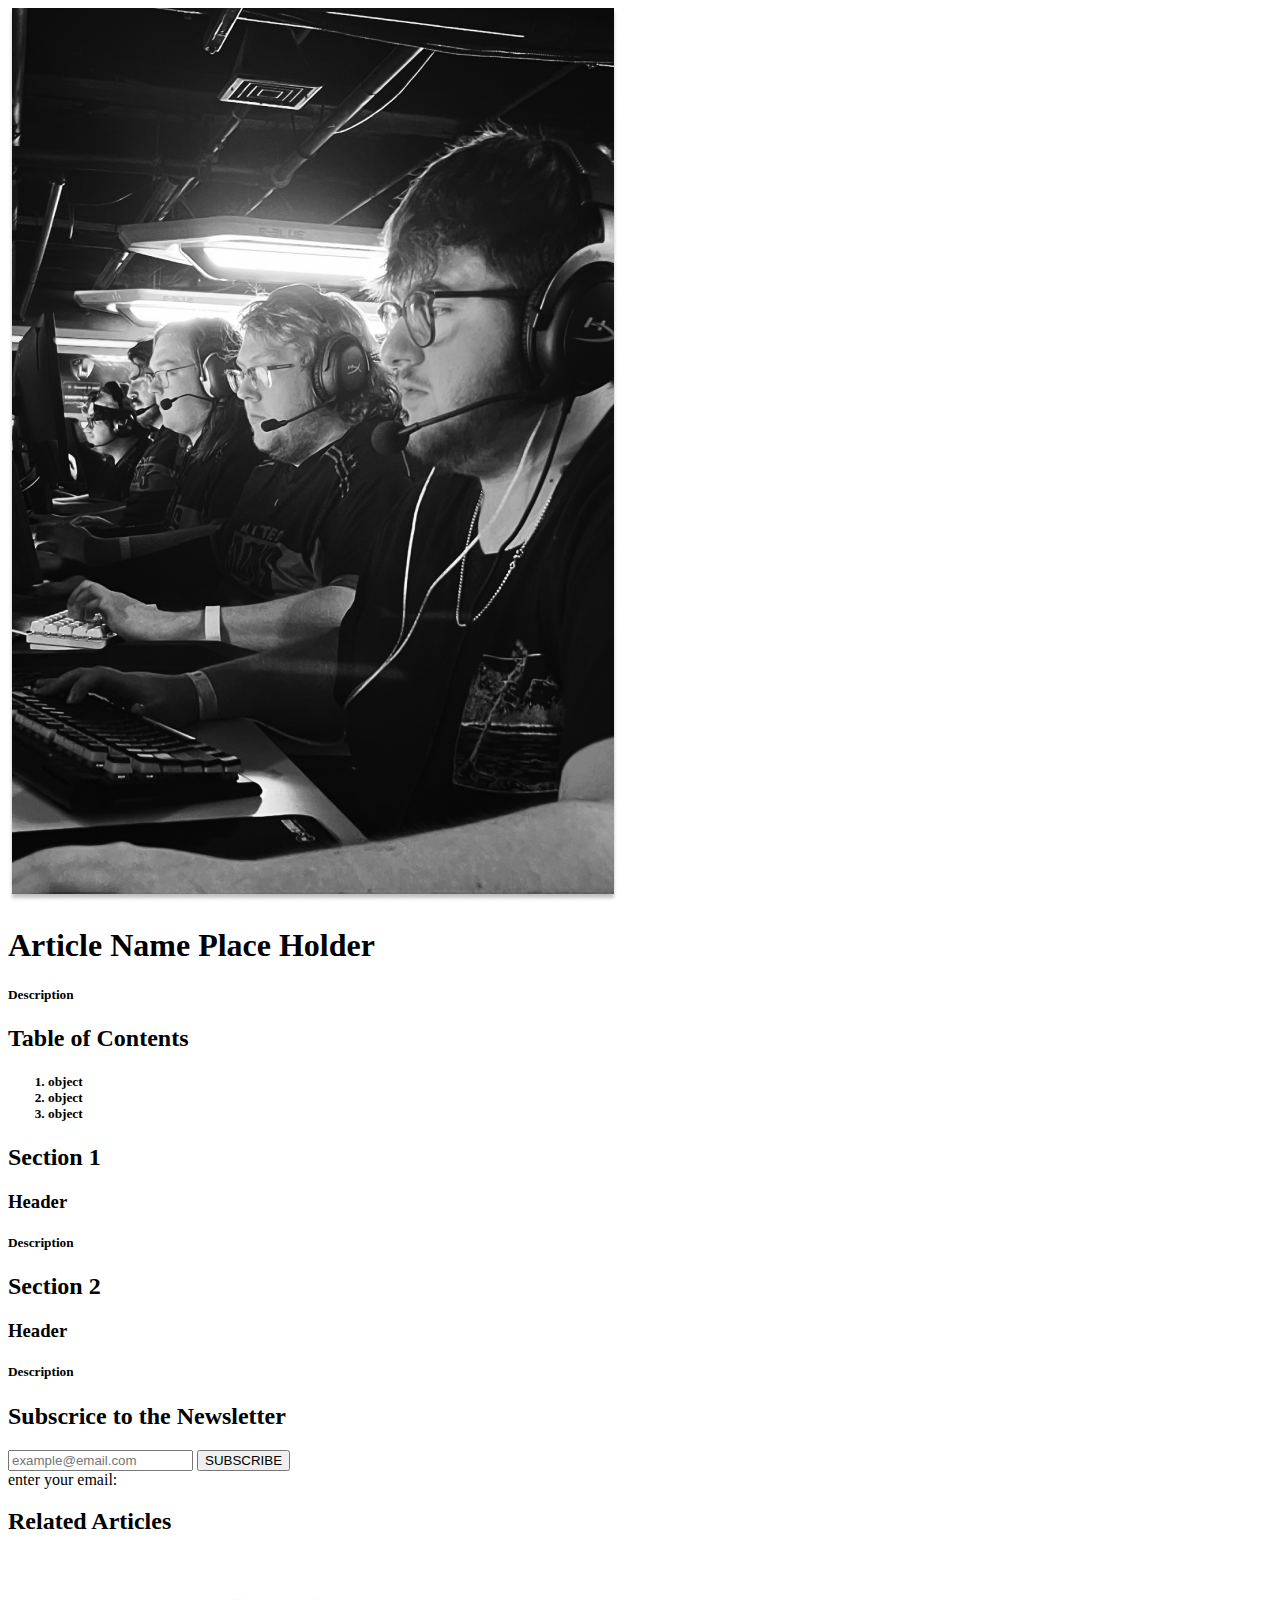
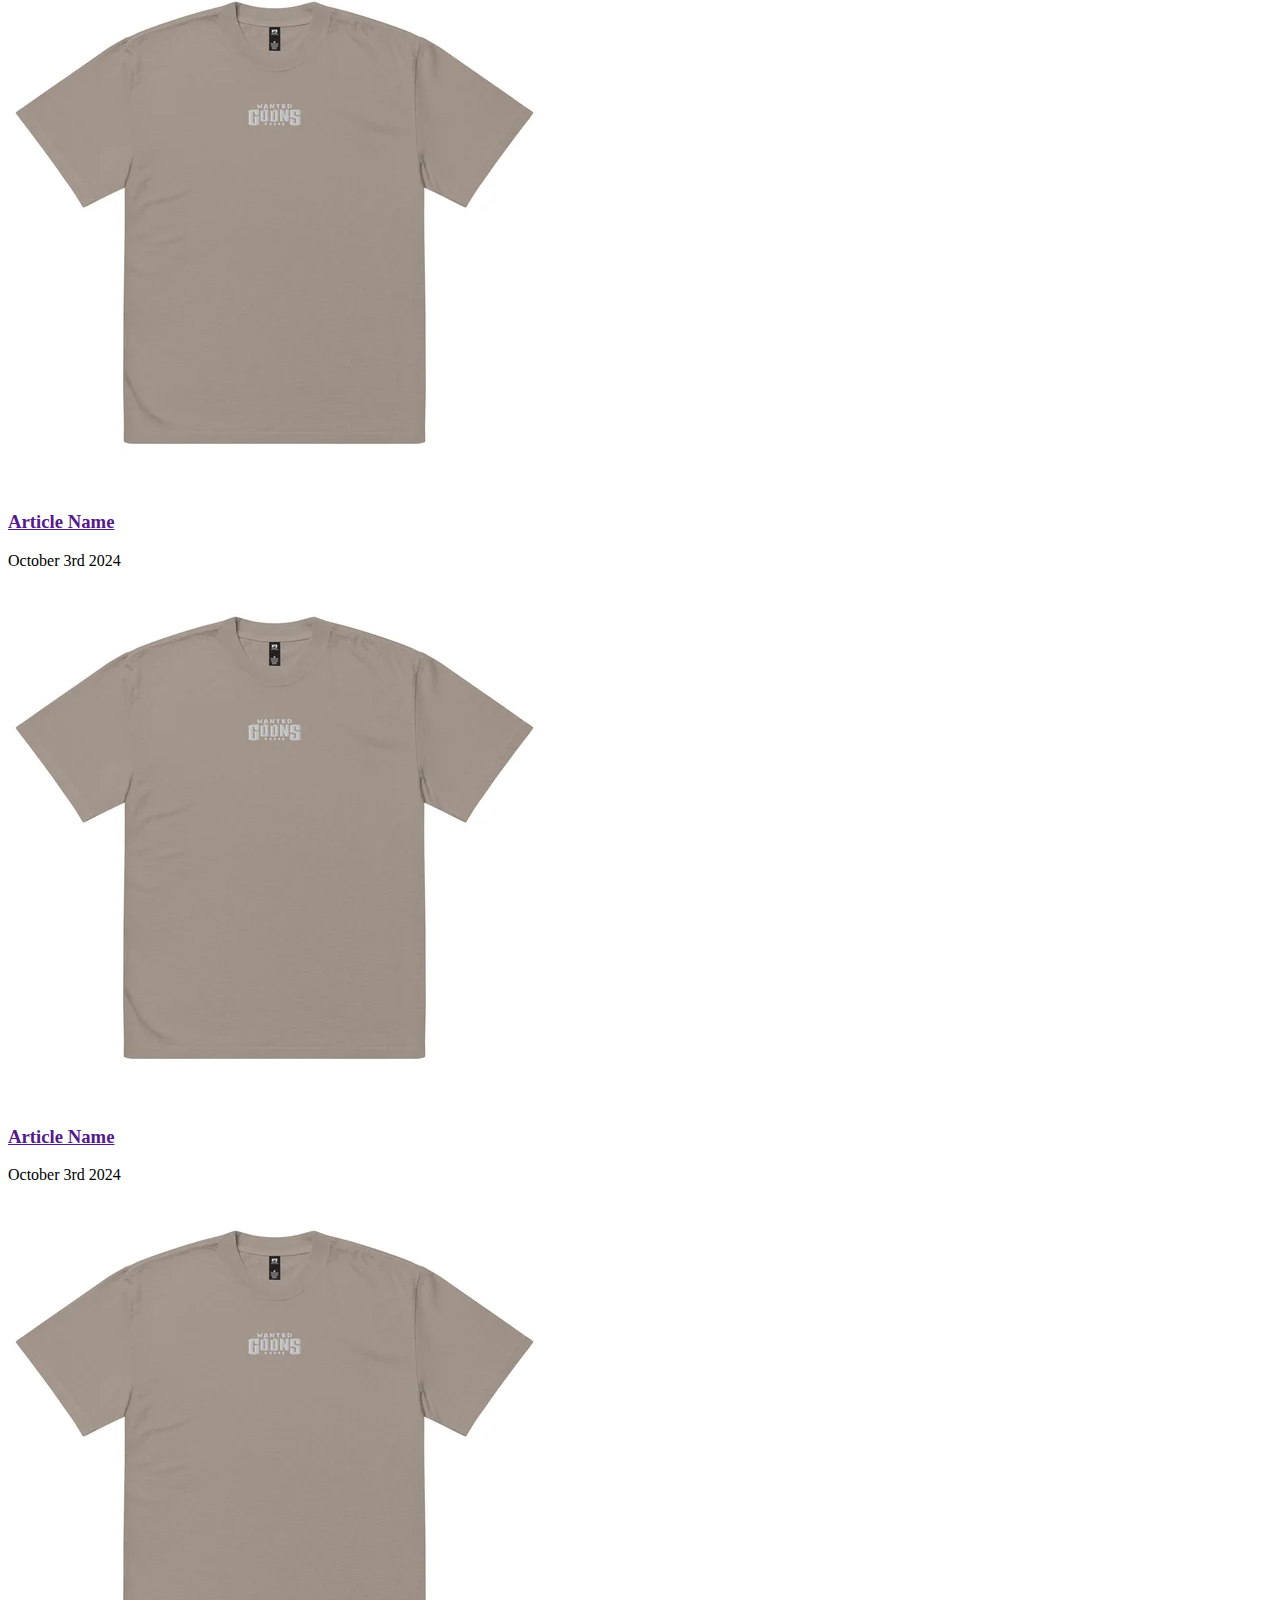
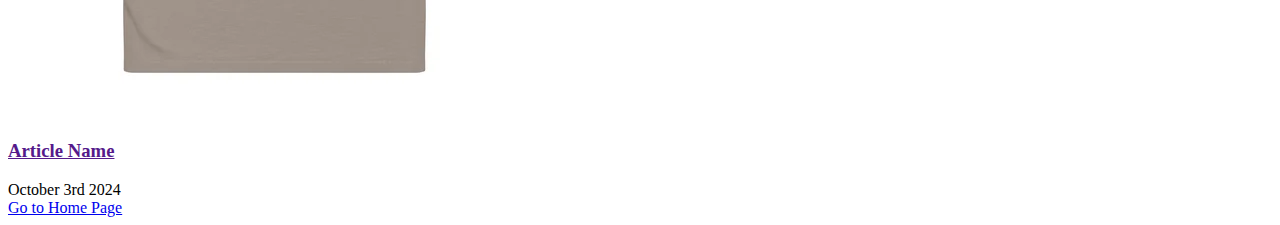
==== blog.html @ 4a1e3adc "qwe" ====
<!DOCTYPE html>
<html lang="en">
<head>
    <meta charset="UTF-8">
    <meta name="viewport" content="width=device-width, initial-scale=1.0">
    <title>Blog</title>

    <link rel="preconnect" href="https://fonts.googleapis.com">
<link rel="preconnect" href="https://fonts.gstatic.com" crossorigin>
<link href="https://fonts.googleapis.com/css2?family=Anek+Latin:wght@100..800&display=swap" rel="stylesheet">
    
<link rel="stylesheet" href=assets/styles/styles.css>
</head>
<body>
    <header>
    <nav>
    <header>
        <main>
            <article>

                <img id="LAN_Photo_1" src="Assets/Images/GI_Bz3ZXIAAdT5O.png" alt="LAN Photo">
                <h1>Article Name Place Holder</h1>
                <h5>Description</h5>
                <h2>Table of Contents</h2>
                    <h5><ol> <li>object</li>
                        <li>object</li>
                        <li>object</li>
                    </h5></ol>
                <h2>Section 1</h2>
                    <h3>Header</h3>
                        <h5>Description</h5>
                <h2>Section 2</h2>
                    <h3>Header</h3>
                        <h5>Description</h5>
                
            </article>
            <section id="newsletter">
                <h2>Subscrice to the Newsletter</h2>
                <form>
                    <input id="newsletter" type="email" placeholder="example@email.com">
                    <button>SUBSCRIBE</button> <br>
                    <label for="newsletter">enter your email:</label>
            
                </form>
            </section>
            <section>
                <h2>Related Articles</h2>
                <div class="article-layout">
                <article id="article-1"> 
                    <a href="">
                    <img src="Assets/Images/oversized-faded-t-shirt-faded-grey-front-652af0a9a2e4b.webp"><br>
                    <h3>Article Name</h3></a>
                    <span class=articledate> October 3rd 2024</span>
                </article>
        
            <article id="article-2">
                <a href="">
                <img src="Assets/Images/oversized-faded-t-shirt-faded-grey-front-652af0a9a2e4b.webp"><br>
                <h3>Article Name</h3></a>
                <span class=articledate> October 3rd 2024</span>
            </article>
        
        <article id="article-3">
            <a href="">
            <img src="Assets/Images/oversized-faded-t-shirt-faded-grey-front-652af0a9a2e4b.webp"><br>
            <h3>Article Name</h3></a>
            <span class=articledate> October 3rd 2024</span>
        </article>
         </div>
    </section>



    <header>
        <footer>
    





    <a href="index.html">Go to Home Page</a>

    
</body>
</html>
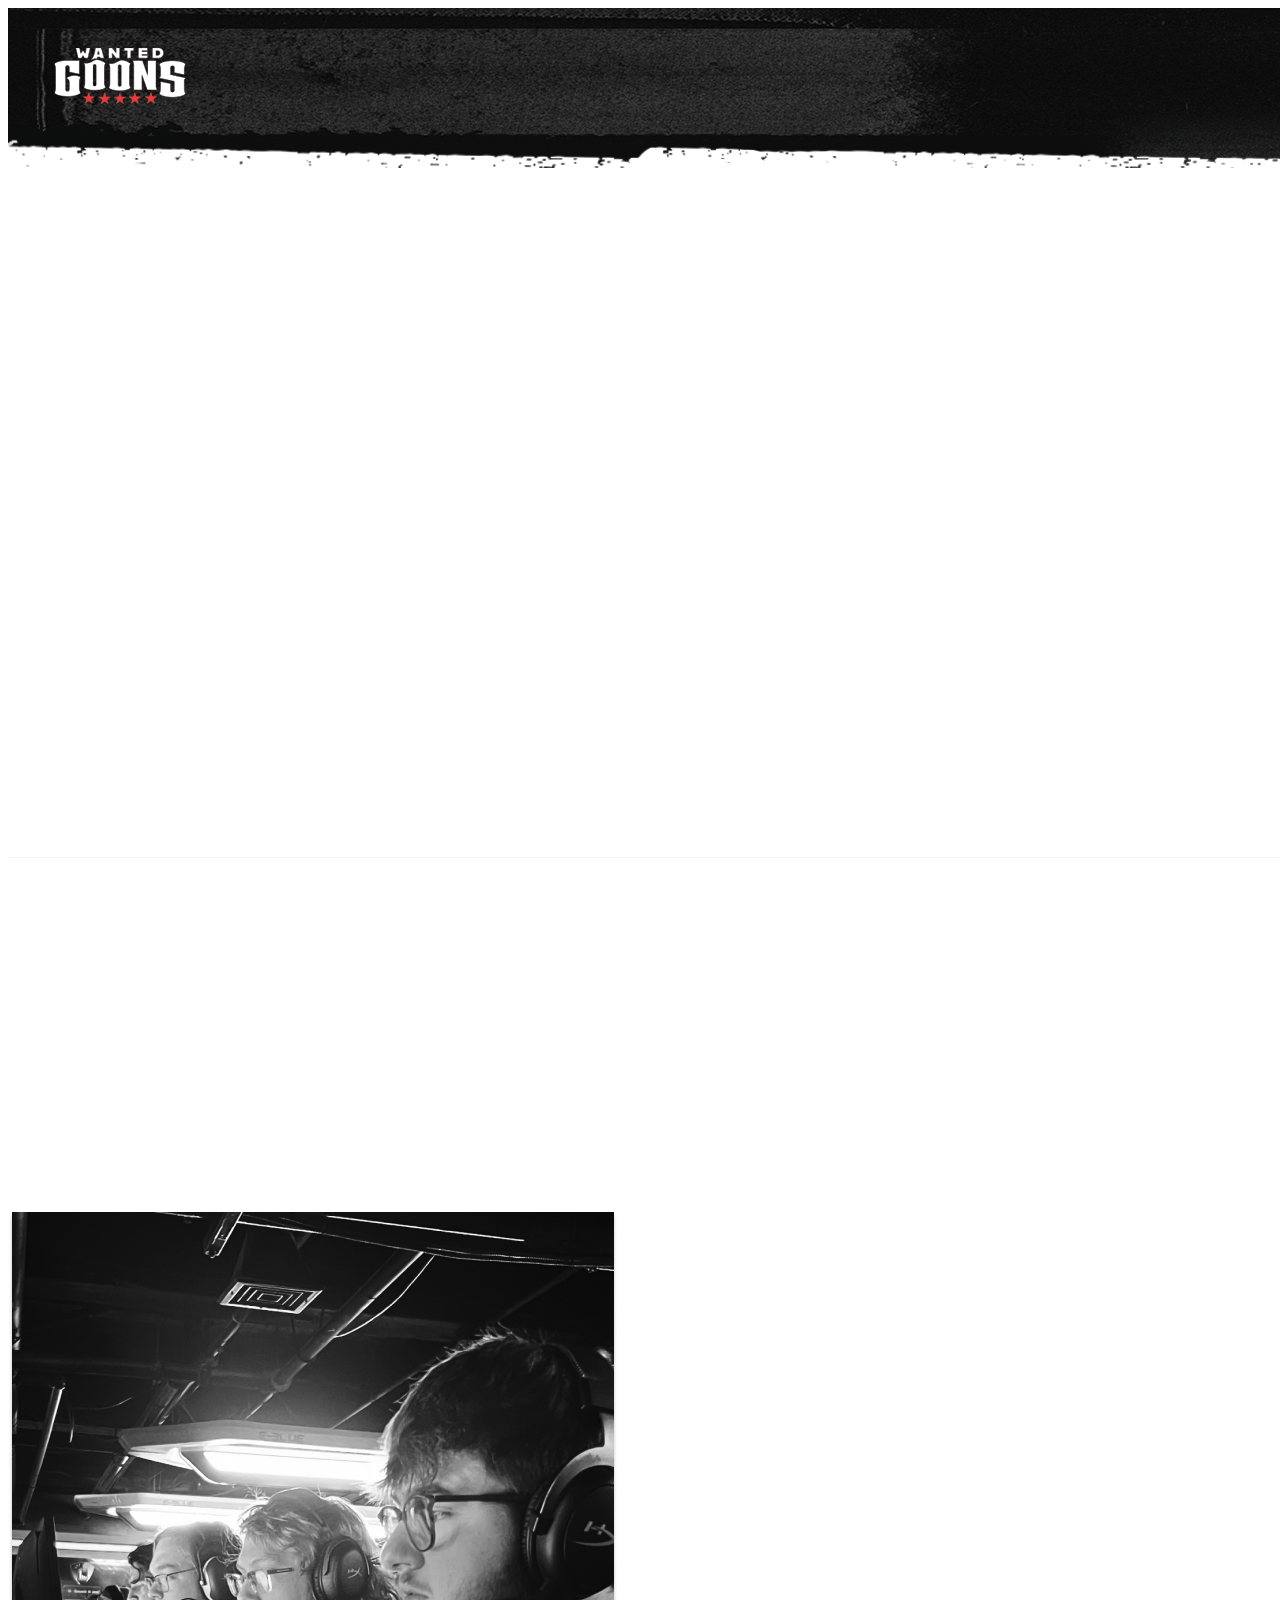
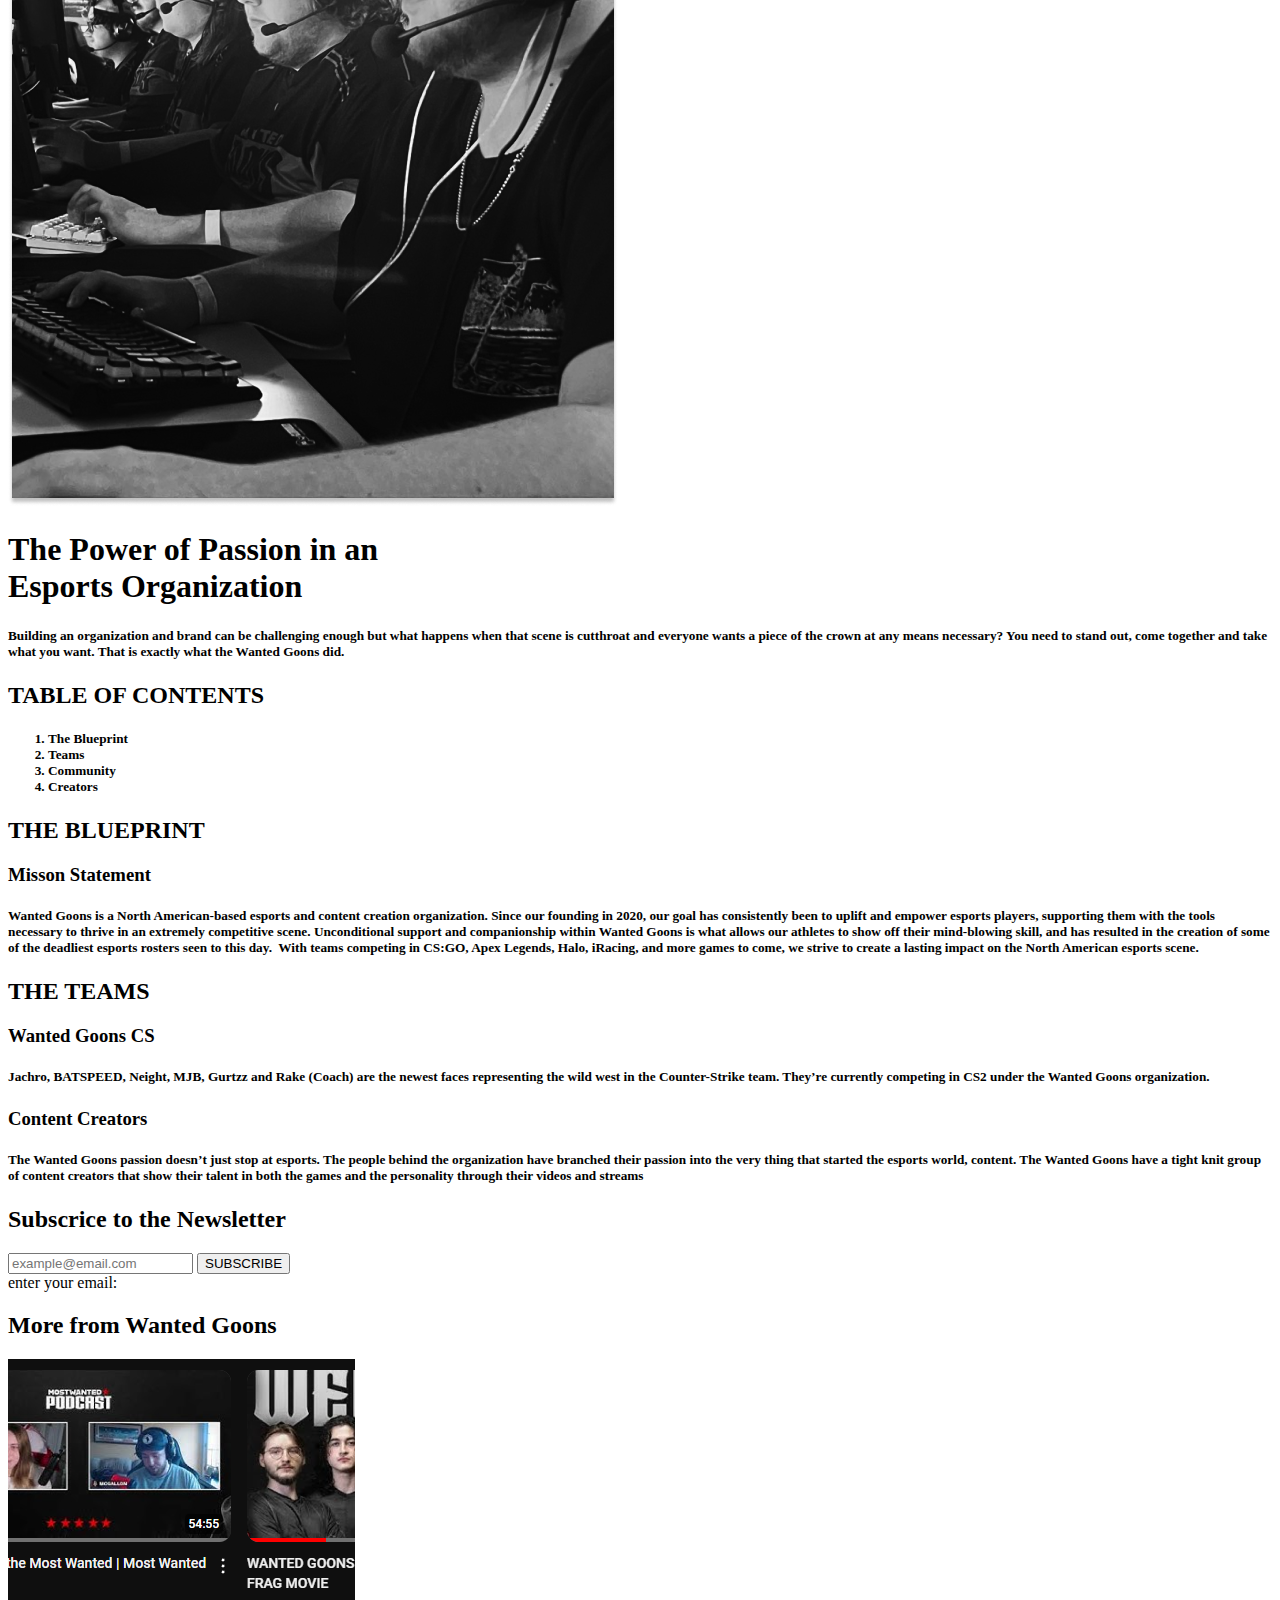
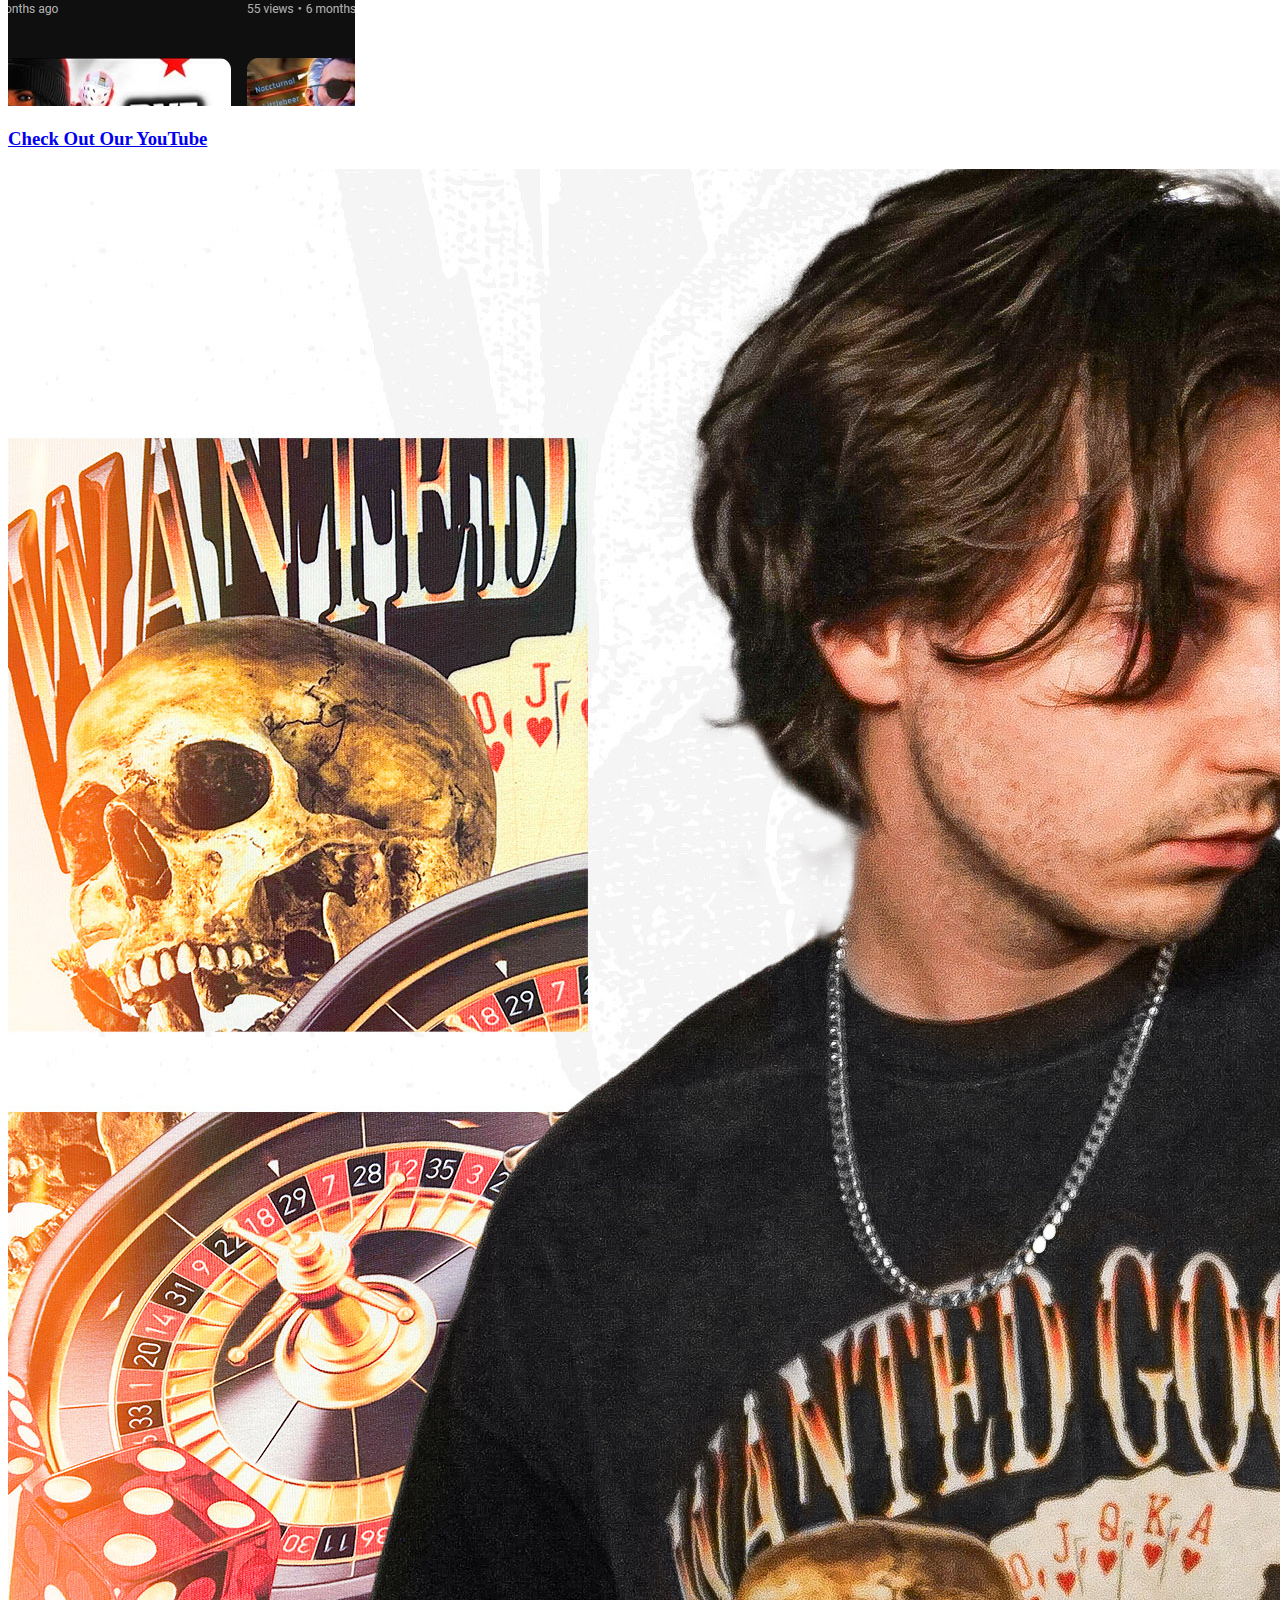
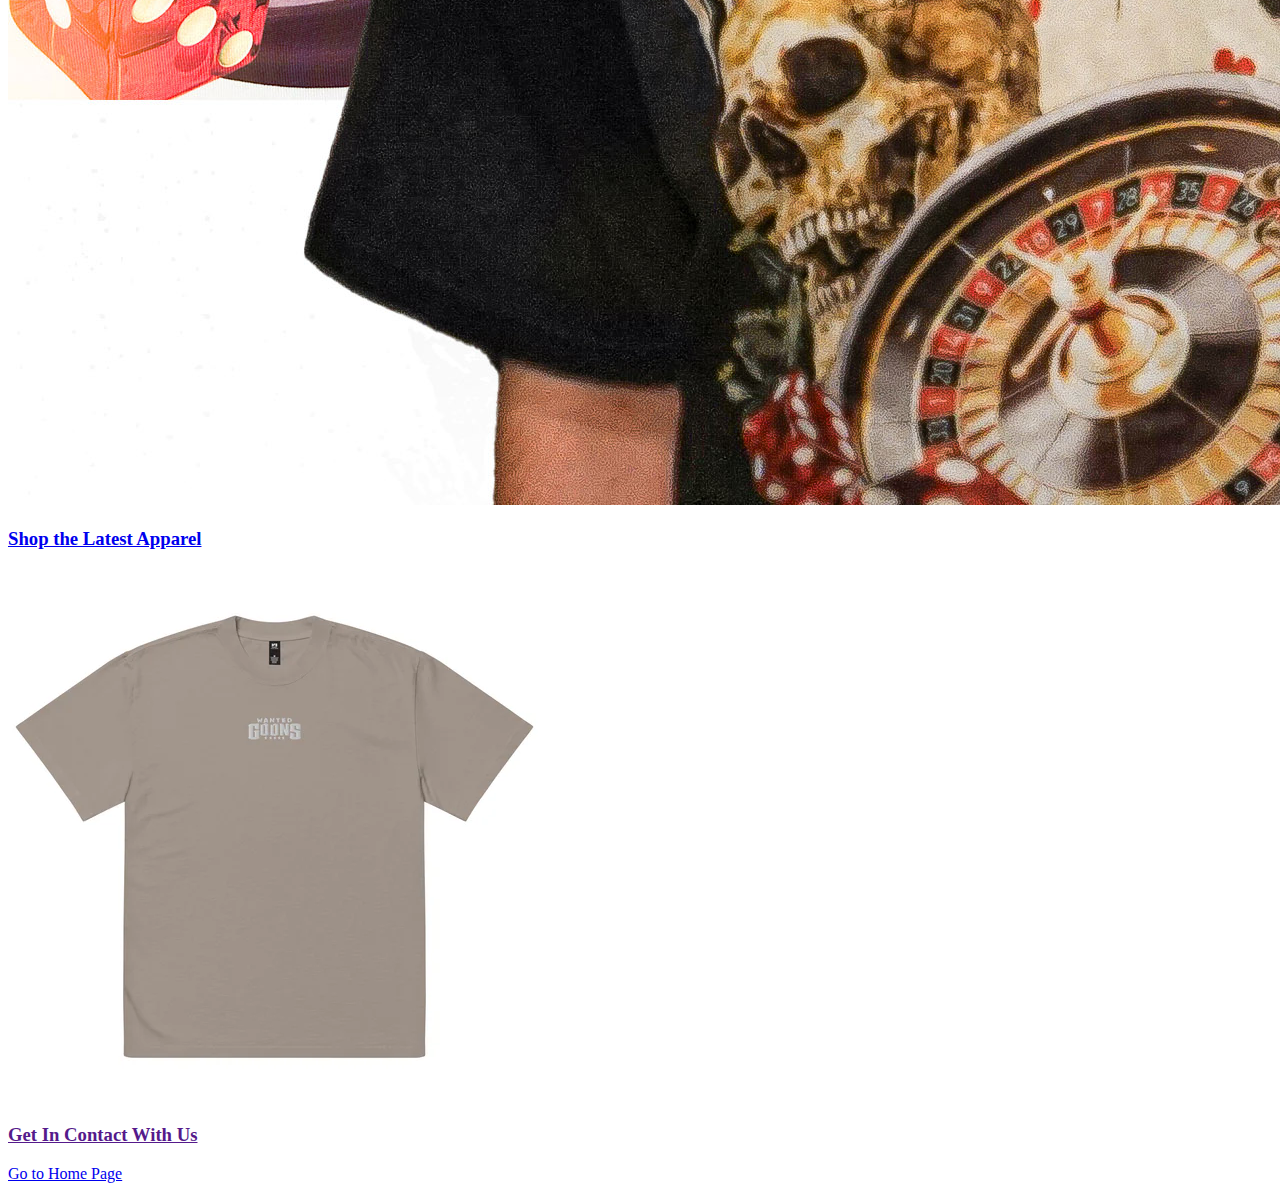
==== commit 85d22c1f: "a" ====
--- a/blog.html
+++ b/blog.html
@@ -11,7 +11,13 @@
     
 <link rel="stylesheet" href=assets/styles/styles.css>
 </head>
+
 <body>
+    <div class="header"> 
+        <img id="Webpage_Homepage_Banner_2.png" src="Assets/Images/Webpage Homepage Banner 2.png">
+    </div>
+            <div class="offset"></div>
+
     <header>
     <nav>
     <header>
@@ -19,20 +25,27 @@
             <article>
 
                 <img id="LAN_Photo_1" src="Assets/Images/GI_Bz3ZXIAAdT5O.png" alt="LAN Photo">
-                <h1>Article Name Place Holder</h1>
-                <h5>Description</h5>
-                <h2>Table of Contents</h2>
-                    <h5><ol> <li>object</li>
-                        <li>object</li>
-                        <li>object</li>
+                <h1>The Power of Passion in an <br>
+                    Esports Organization</h1>
+                <h5>Building an organization and brand can be challenging enough but what happens when that scene is cutthroat and everyone wants a piece of the crown at any means necessary? You need to stand out, come together and take what you want. That is exactly what the Wanted Goons did.</h5>
+                <h2>TABLE OF CONTENTS</h2>
+                    <h5><ol> <li>The Blueprint</li>
+                        <li>Teams</li>
+                        <li>Community</li>
+                        <li>Creators</li>
                     </h5></ol>
-                <h2>Section 1</h2>
-                    <h3>Header</h3>
-                        <h5>Description</h5>
-                <h2>Section 2</h2>
-                    <h3>Header</h3>
-                        <h5>Description</h5>
-                
+                <h2>THE BLUEPRINT</h2>
+                    <h3>Misson Statement</h3>
+                        <h5>Wanted Goons is a North American-based esports and content creation organization. Since our founding in 2020, our goal has consistently been to uplift and empower esports players, supporting them with the tools necessary to thrive in an extremely competitive scene.
+
+                            Unconditional support and companionship within Wanted Goons is what allows our athletes to show off their mind-blowing skill, and has resulted in the creation of some of the deadliest esports rosters seen to this day. 
+                            
+                            With teams competing in CS:GO, Apex Legends, Halo, iRacing, and more games to come, we strive to create a lasting impact on the North American esports scene. </h5>
+                <h2>THE TEAMS</h2>
+                    <h3>Wanted Goons CS</h3>
+                        <h5>Jachro, BATSPEED, Neight, MJB, Gurtzz and Rake (Coach) are the newest faces representing the wild west in the Counter-Strike team. They’re currently competing in CS2 under the Wanted Goons organization.</h5>
+                        <h3>Content Creators</h3>
+                        <h5>The Wanted Goons passion doesn’t just stop at esports. The people behind the organization have branched their passion into the very thing that started the esports world, content. The Wanted Goons have a tight knit group of content creators that show their talent in both the games and the personality through their videos and streams</h5>
             </article>
             <section id="newsletter">
                 <h2>Subscrice to the Newsletter</h2>
@@ -44,27 +57,27 @@
                 </form>
             </section>
             <section>
-                <h2>Related Articles</h2>
+                <h2>More from Wanted Goons</h2>
                 <div class="article-layout">
                 <article id="article-1"> 
-                    <a href="">
-                    <img src="Assets/Images/oversized-faded-t-shirt-faded-grey-front-652af0a9a2e4b.webp"><br>
-                    <h3>Article Name</h3></a>
-                    <span class=articledate> October 3rd 2024</span>
+                    <a href="content.html">
+                    <img src="Assets\Images\Capture 4.PNG"><br>
+                    <h3>Check Out Our YouTube</h3></a>
+                    <span class=articledate> </span>
                 </article>
         
             <article id="article-2">
-                <a href="">
-                <img src="Assets/Images/oversized-faded-t-shirt-faded-grey-front-652af0a9a2e4b.webp"><br>
-                <h3>Article Name</h3></a>
-                <span class=articledate> October 3rd 2024</span>
+                <a href="Store.html">
+                <img src="Assets\Images\WG Casino Shirt Ad 1.jpg"><br>
+                <h3>Shop the Latest Apparel</h3></a>
+                <span class=articledate> </span>
             </article>
         
         <article id="article-3">
             <a href="">
-            <img src="Assets/Images/oversized-faded-t-shirt-faded-grey-front-652af0a9a2e4b.webp"><br>
-            <h3>Article Name</h3></a>
-            <span class=articledate> October 3rd 2024</span>
+            <img src="Assets/Images/oversized-faded-t-shirt-faded-grey-front-652af0a9a2e4b.webp">  <br>
+            <h3>Get In Contact With Us</h3></a>
+            <span class=articledate> </span>
         </article>
          </div>
     </section>
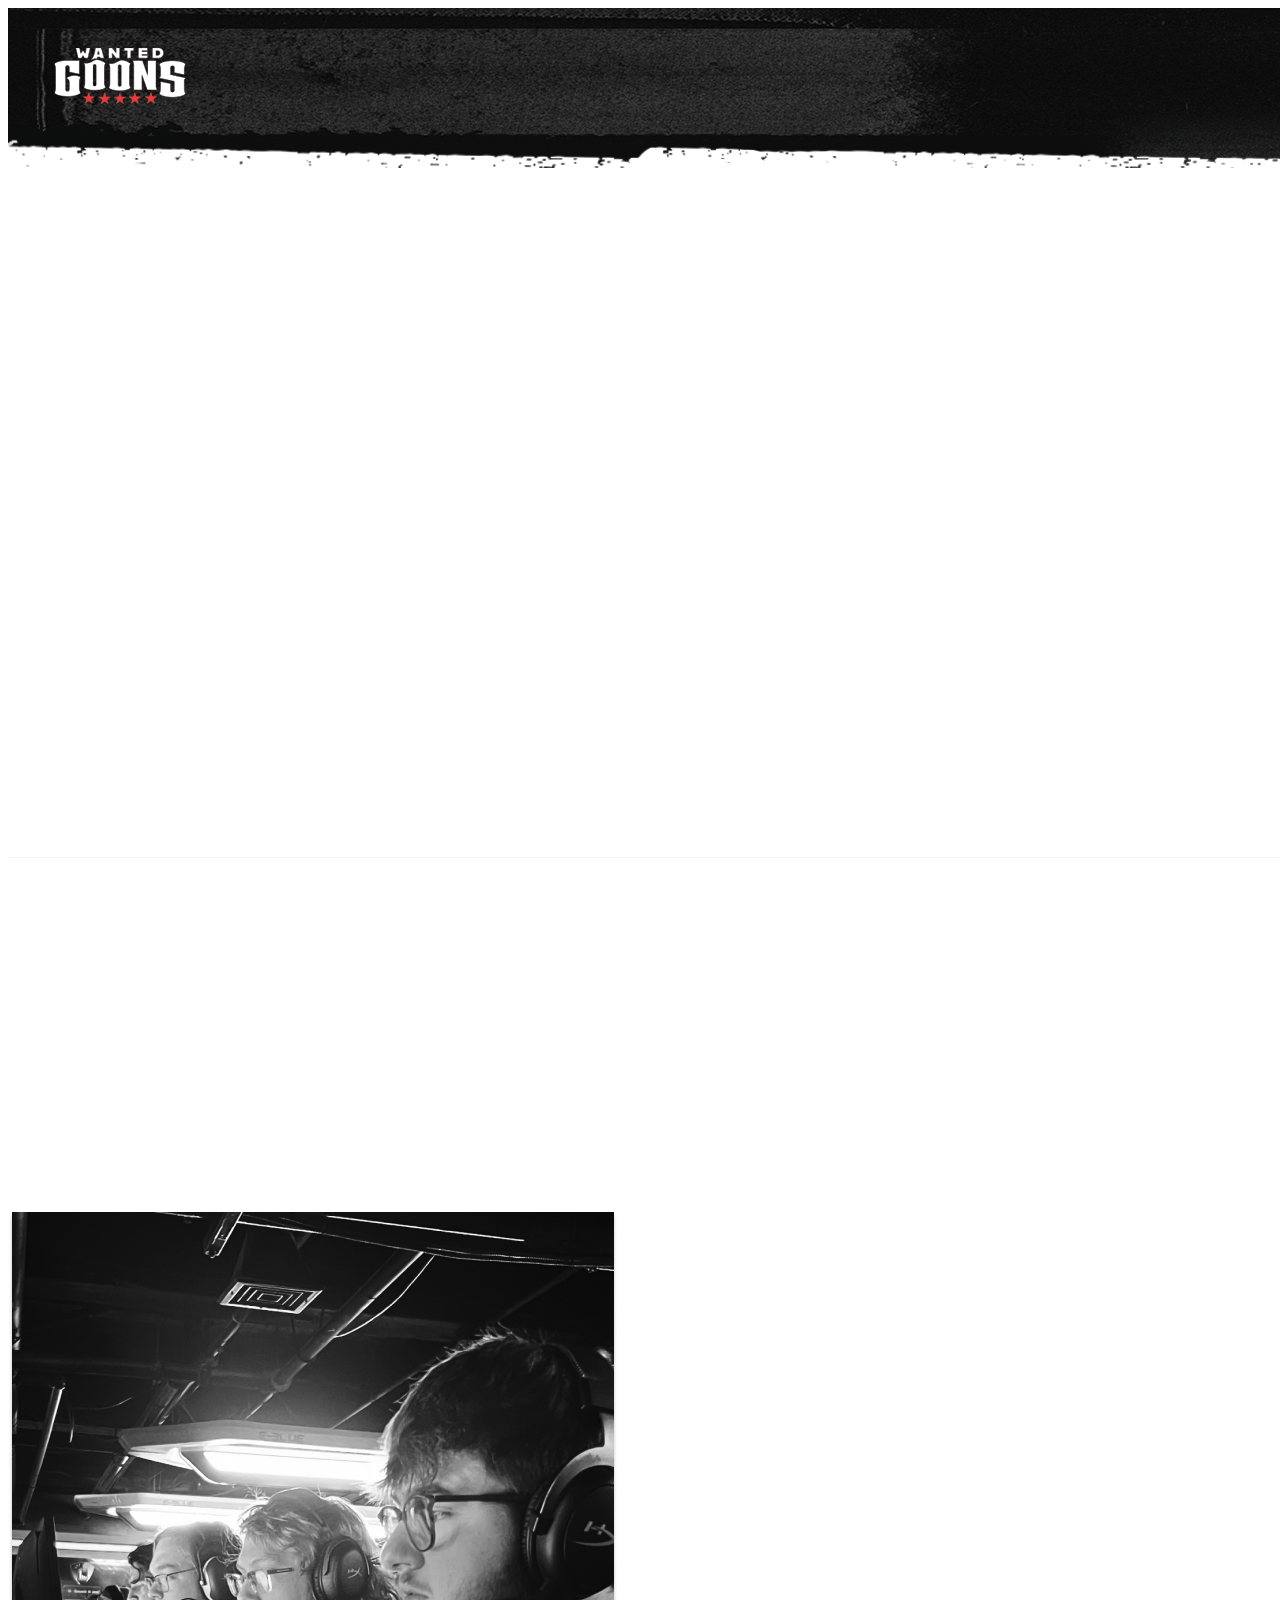
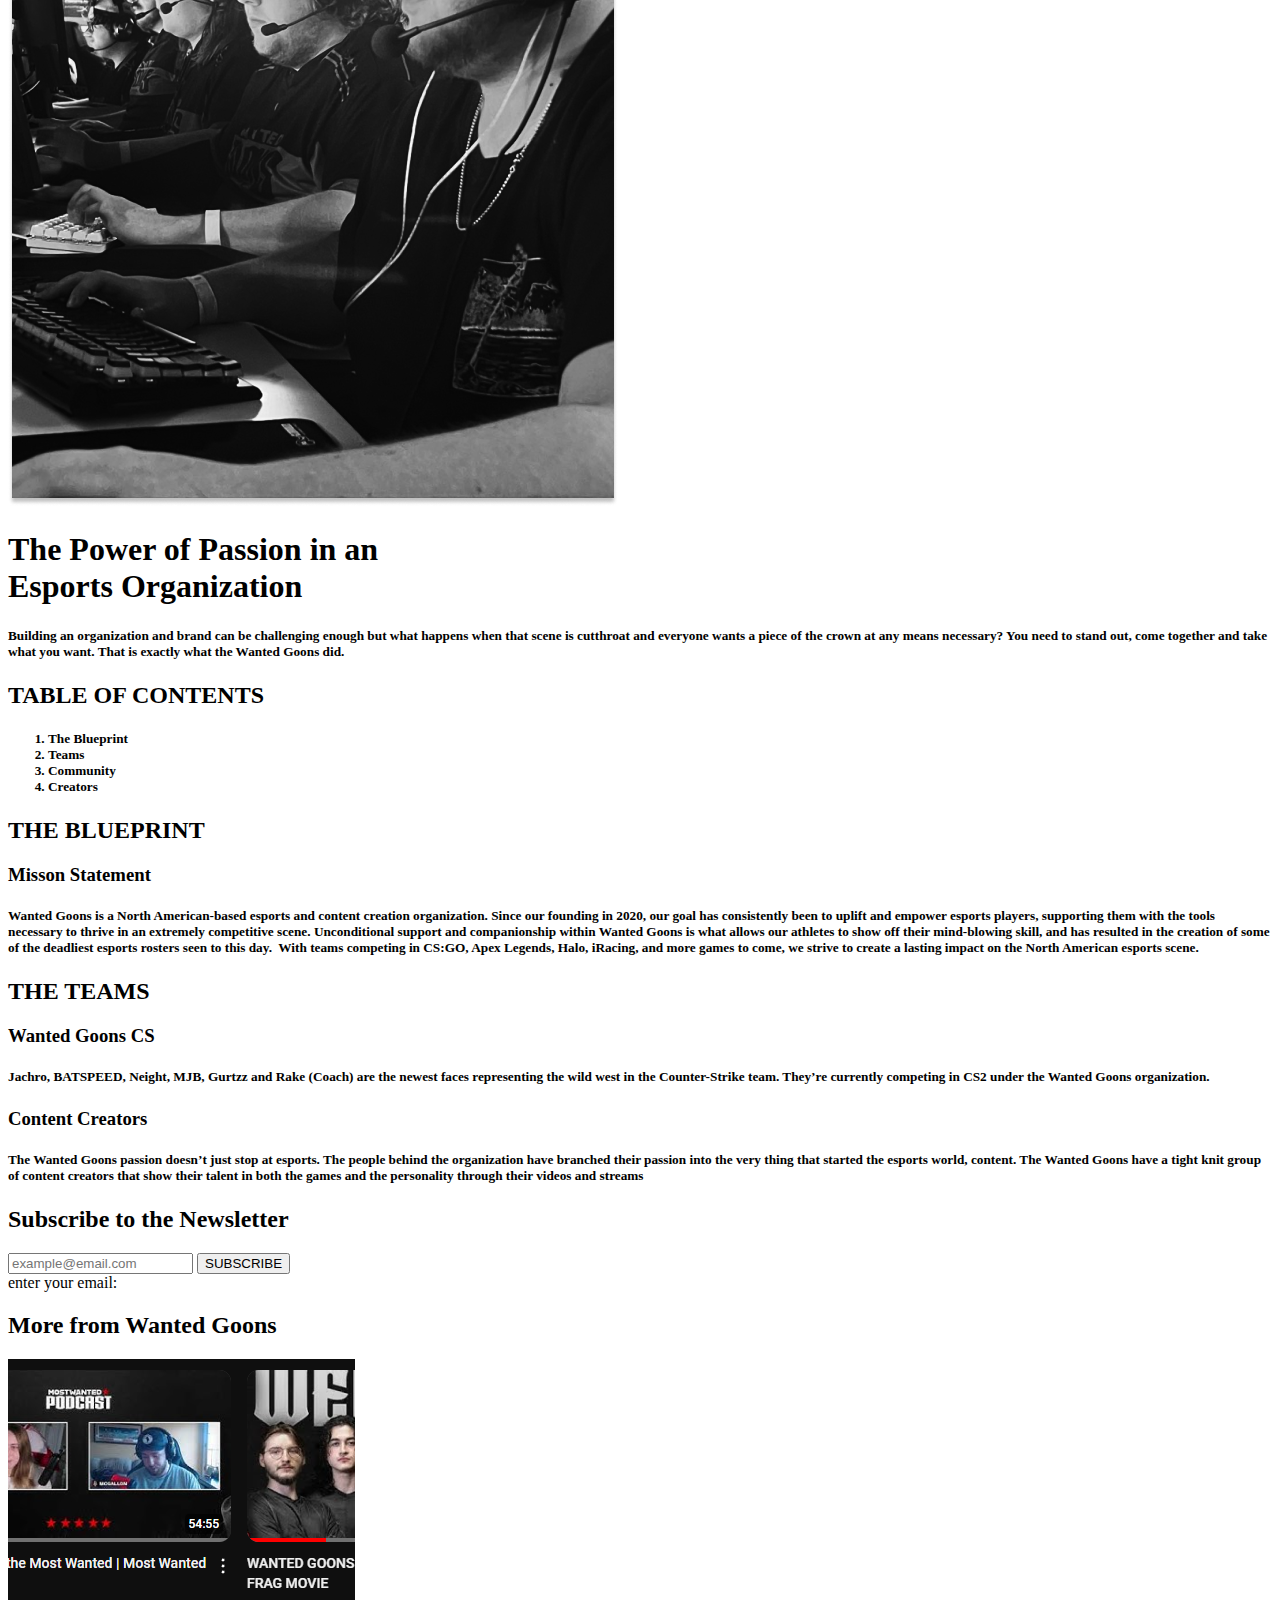
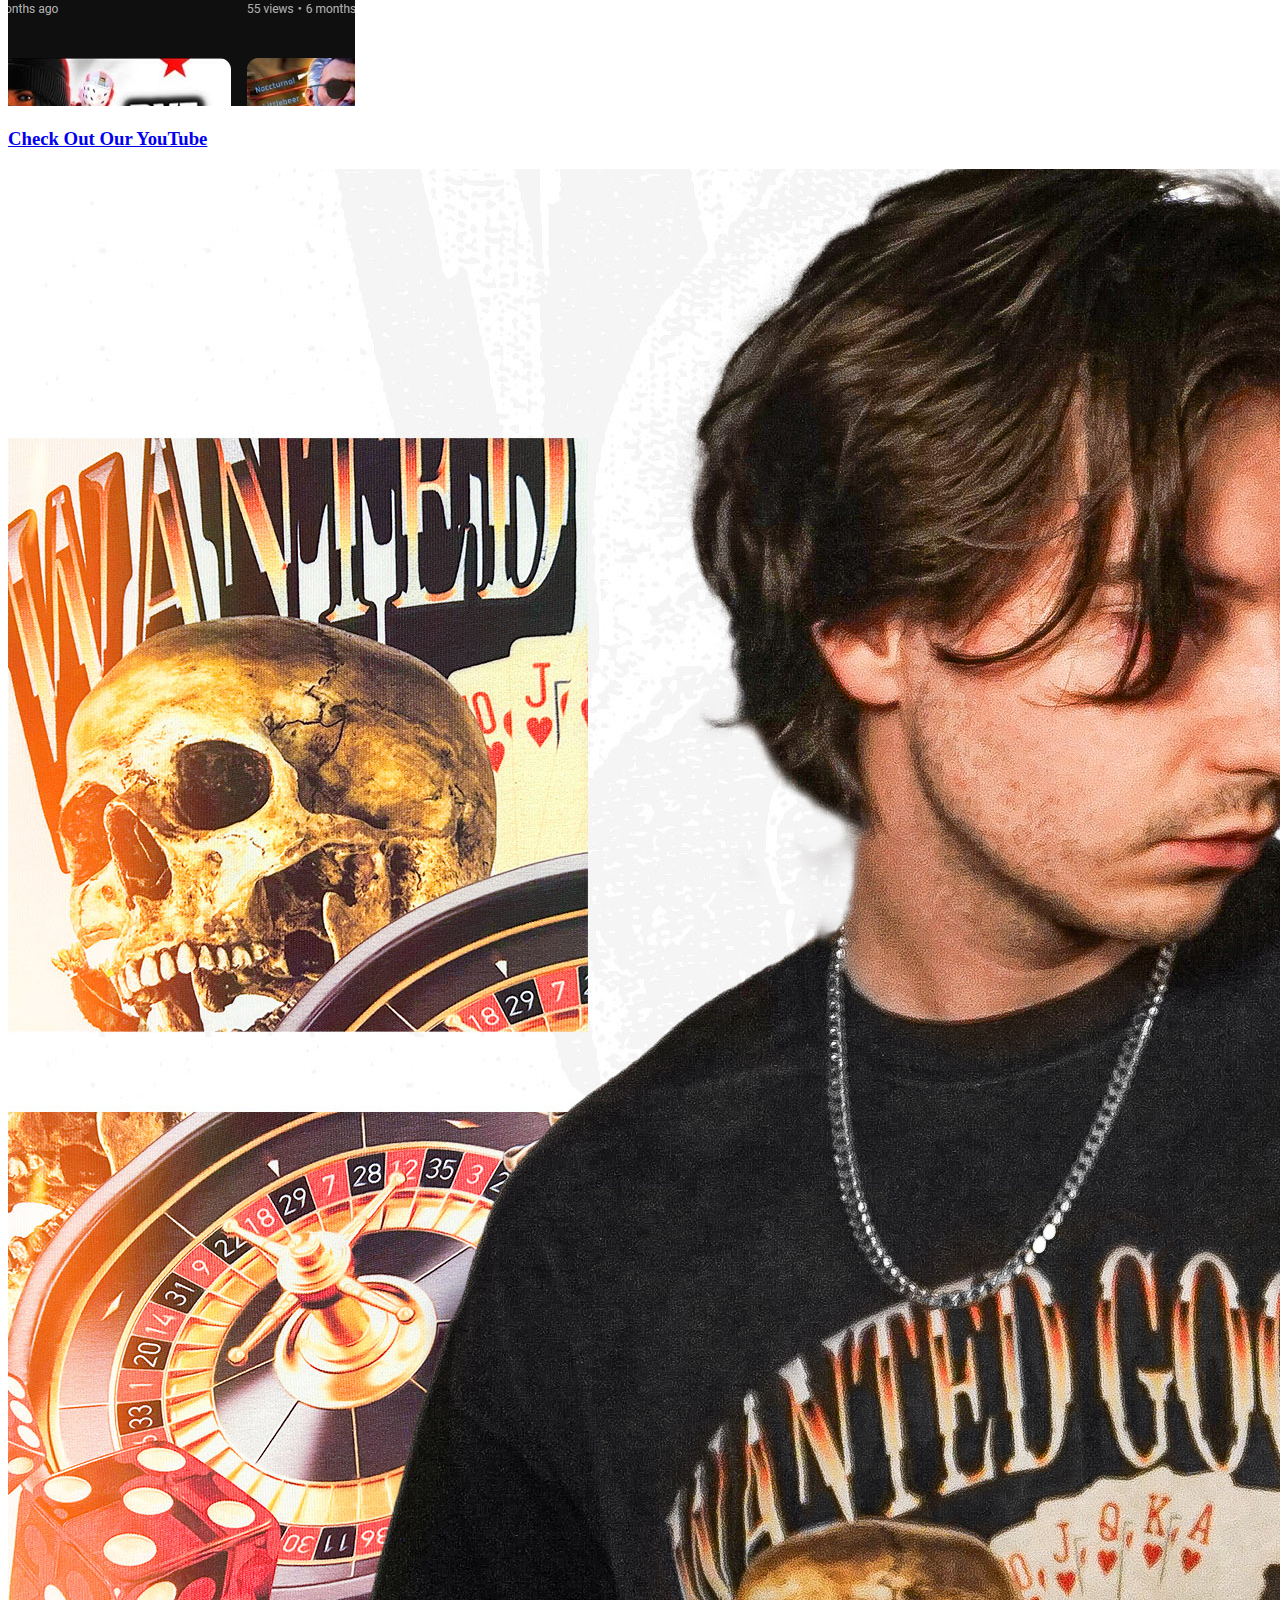
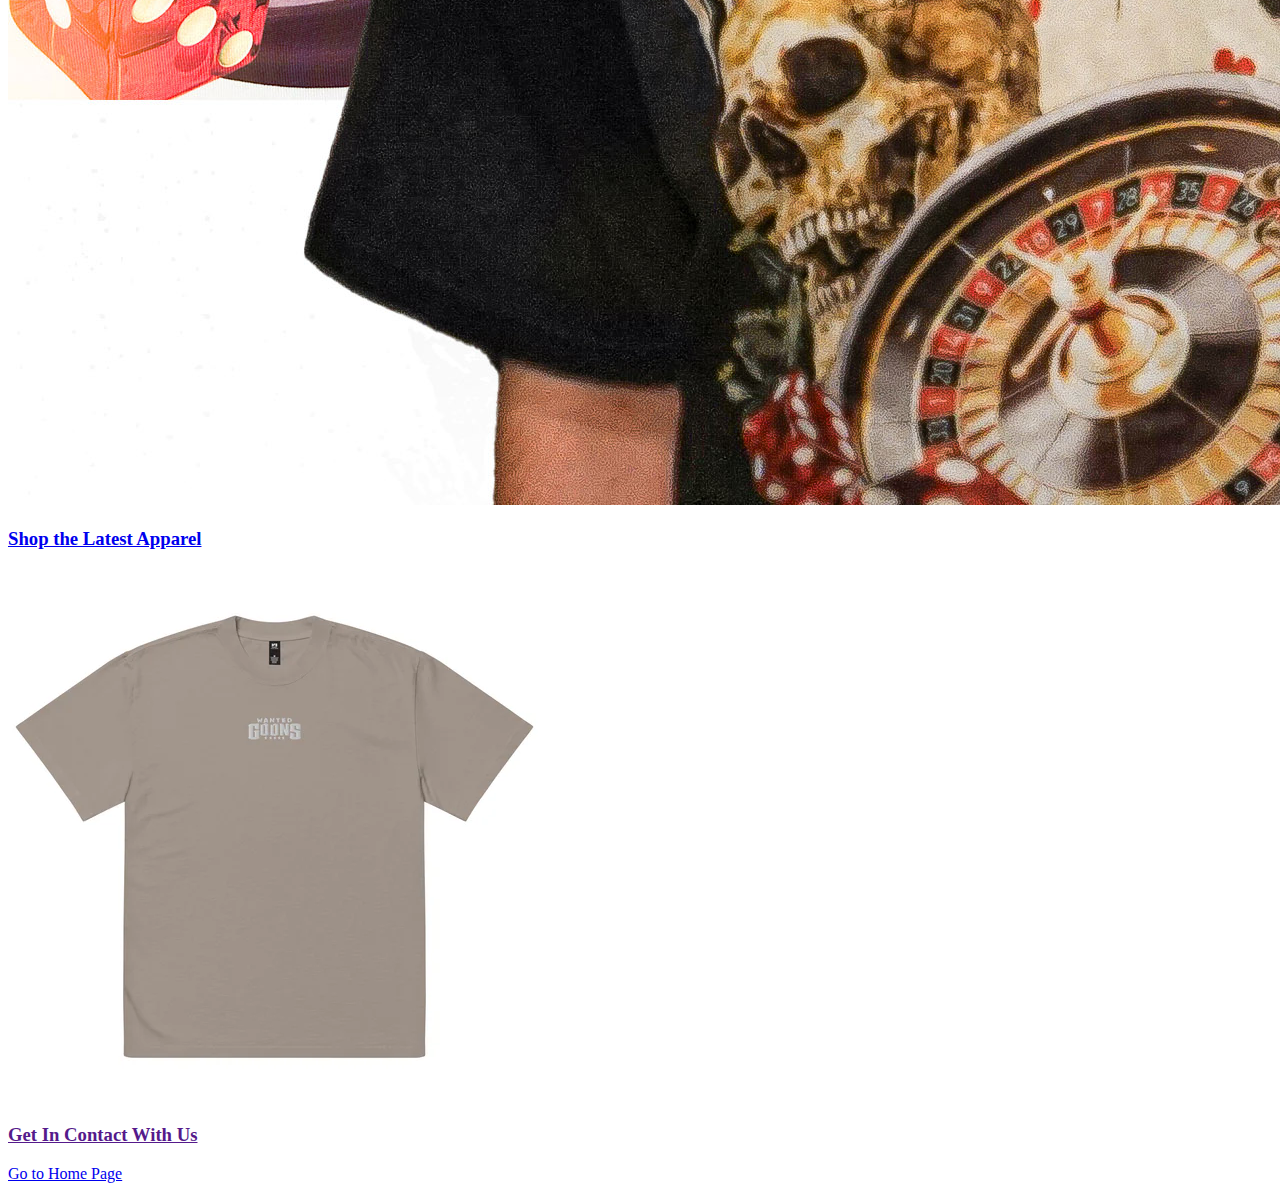
==== commit 34a41bb1: "a" ====
--- a/blog.html
+++ b/blog.html
@@ -48,7 +48,7 @@
                         <h5>The Wanted Goons passion doesn’t just stop at esports. The people behind the organization have branched their passion into the very thing that started the esports world, content. The Wanted Goons have a tight knit group of content creators that show their talent in both the games and the personality through their videos and streams</h5>
             </article>
             <section id="newsletter">
-                <h2>Subscrice to the Newsletter</h2>
+                <h2>Subscribe to the Newsletter</h2>
                 <form>
                     <input id="newsletter" type="email" placeholder="example@email.com">
                     <button>SUBSCRIBE</button> <br>
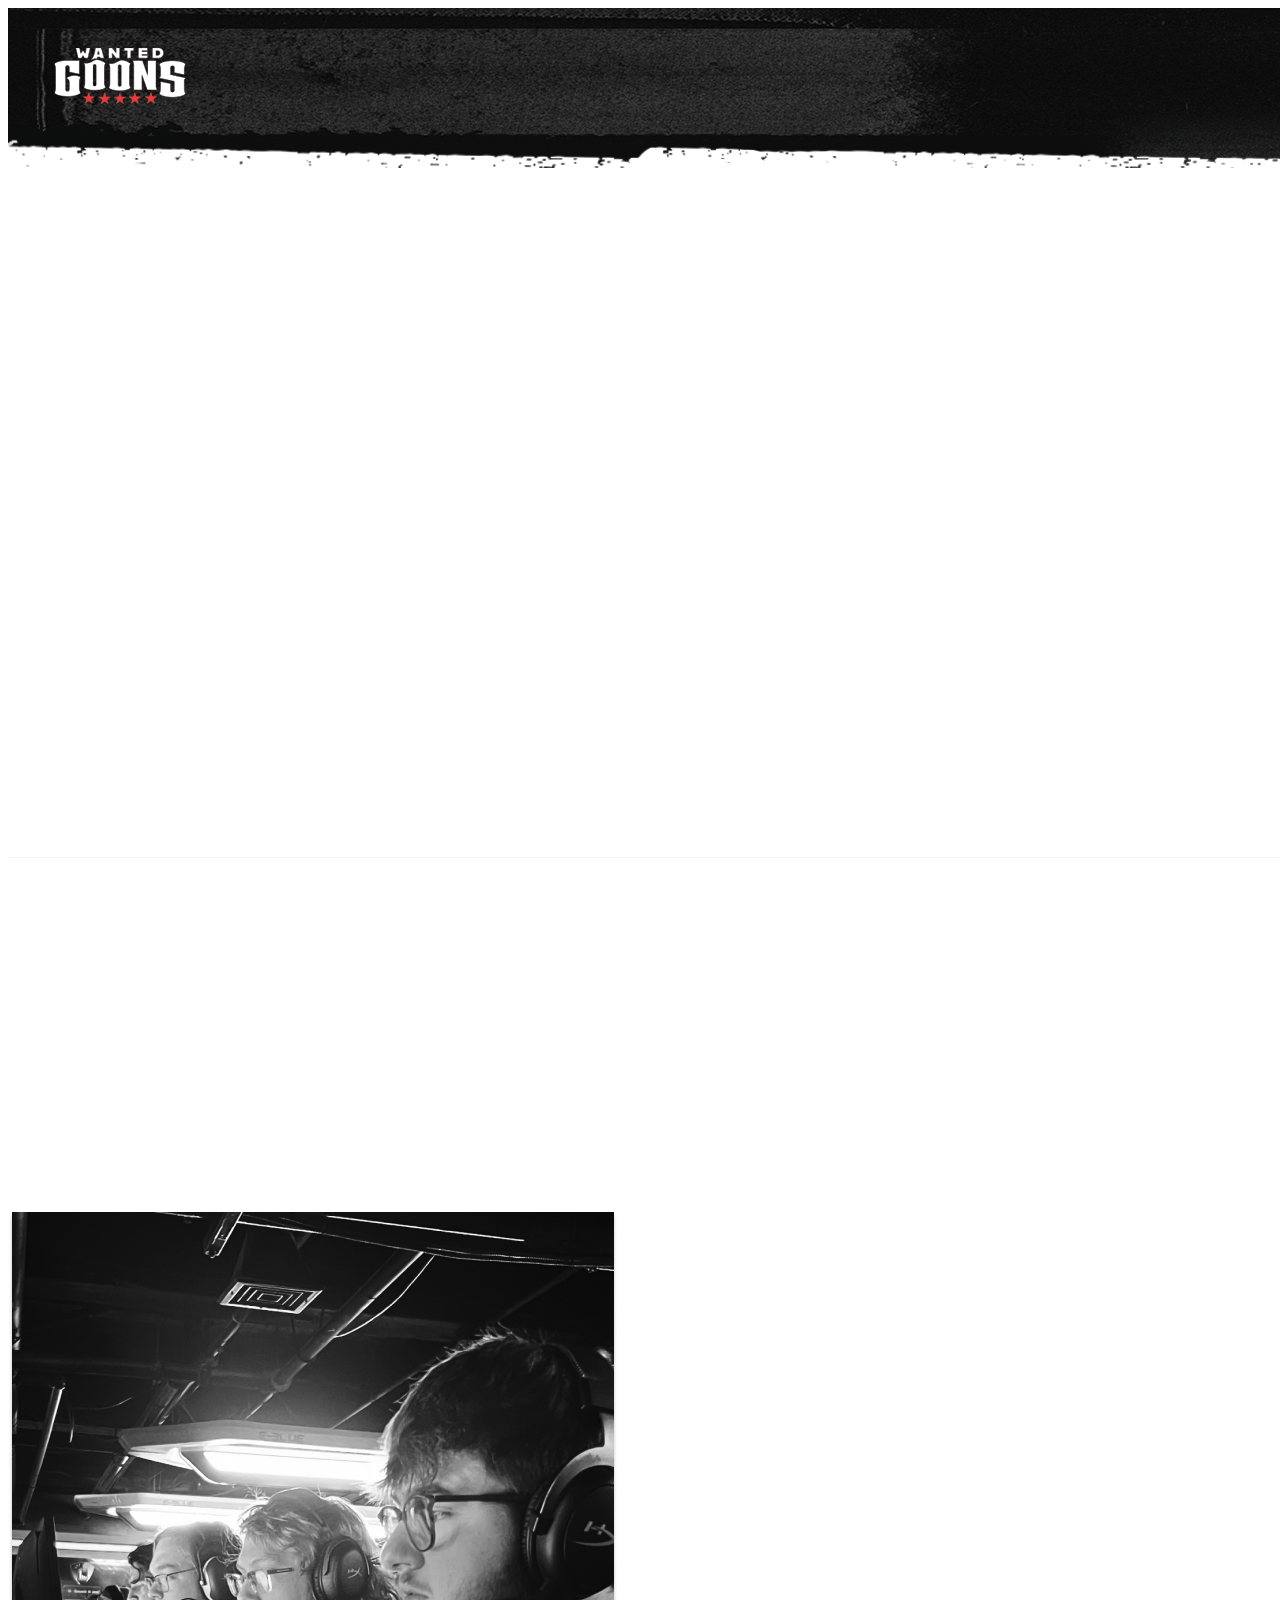
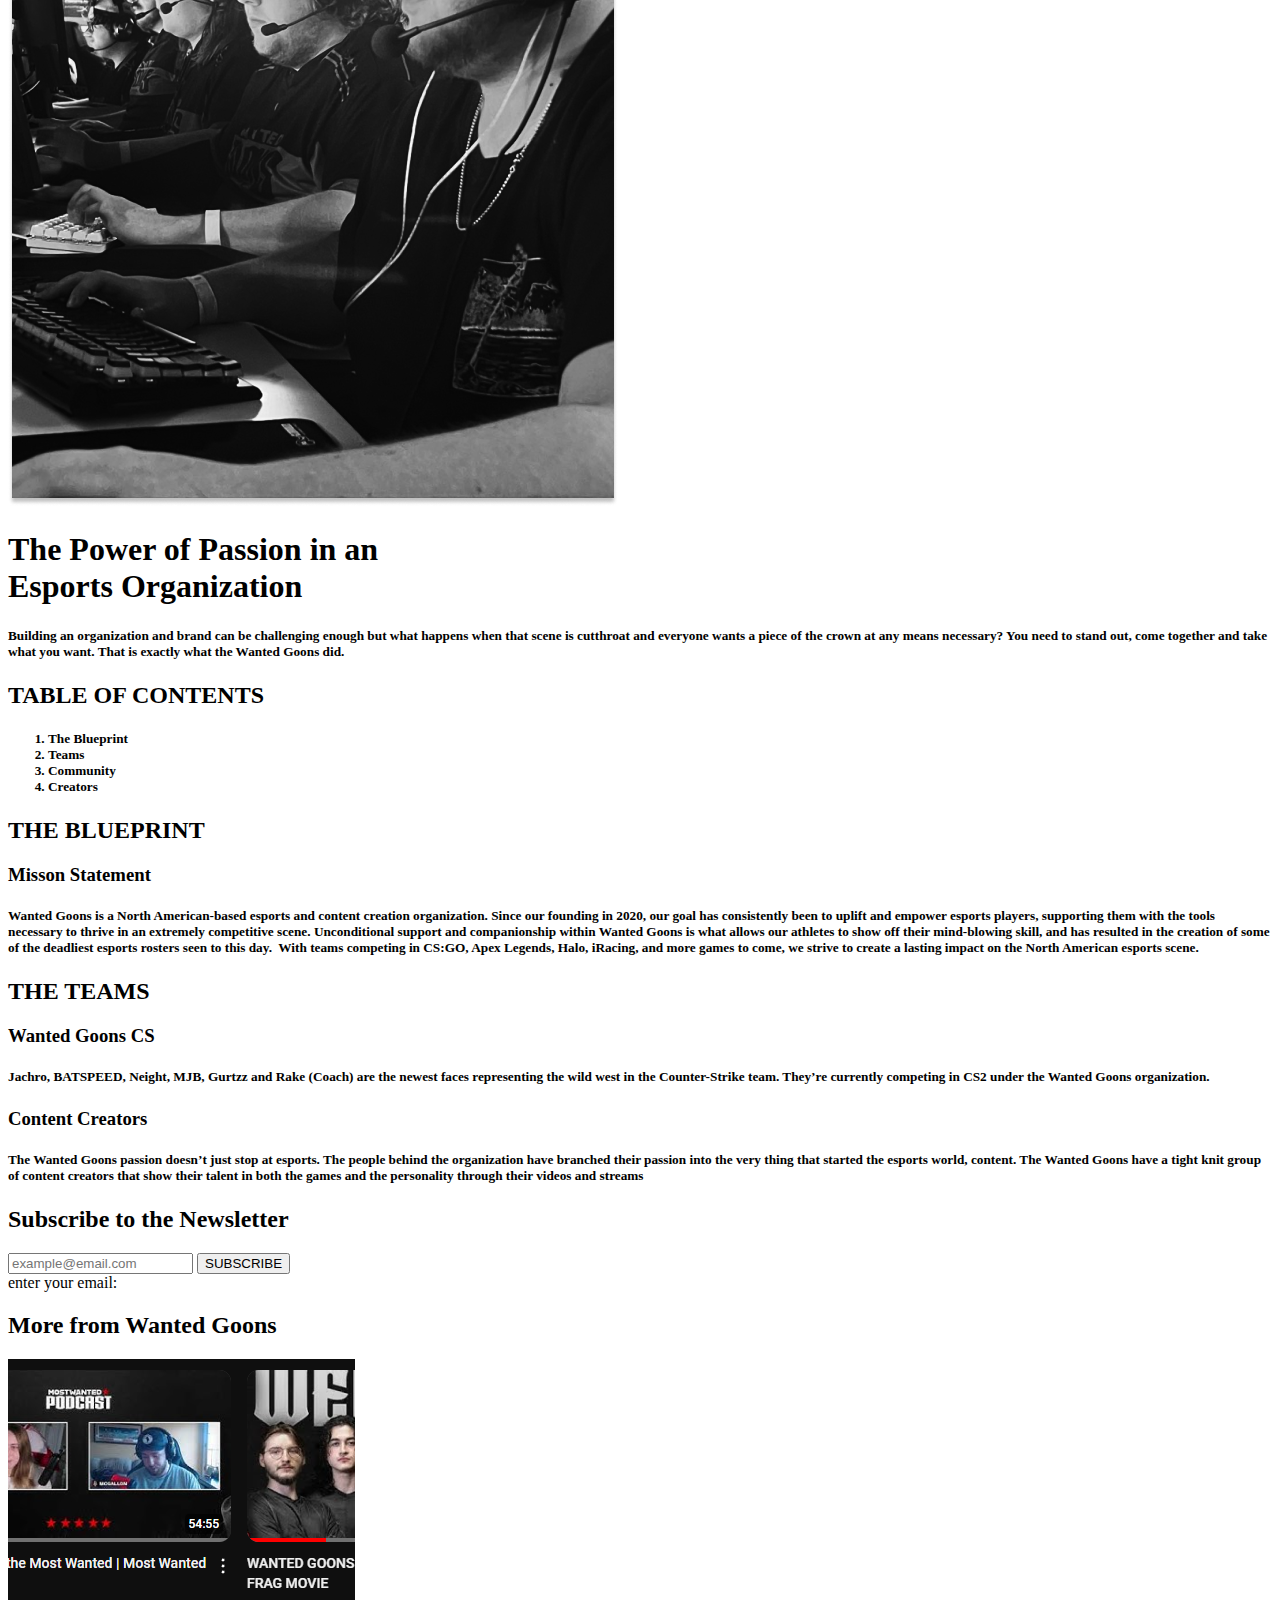
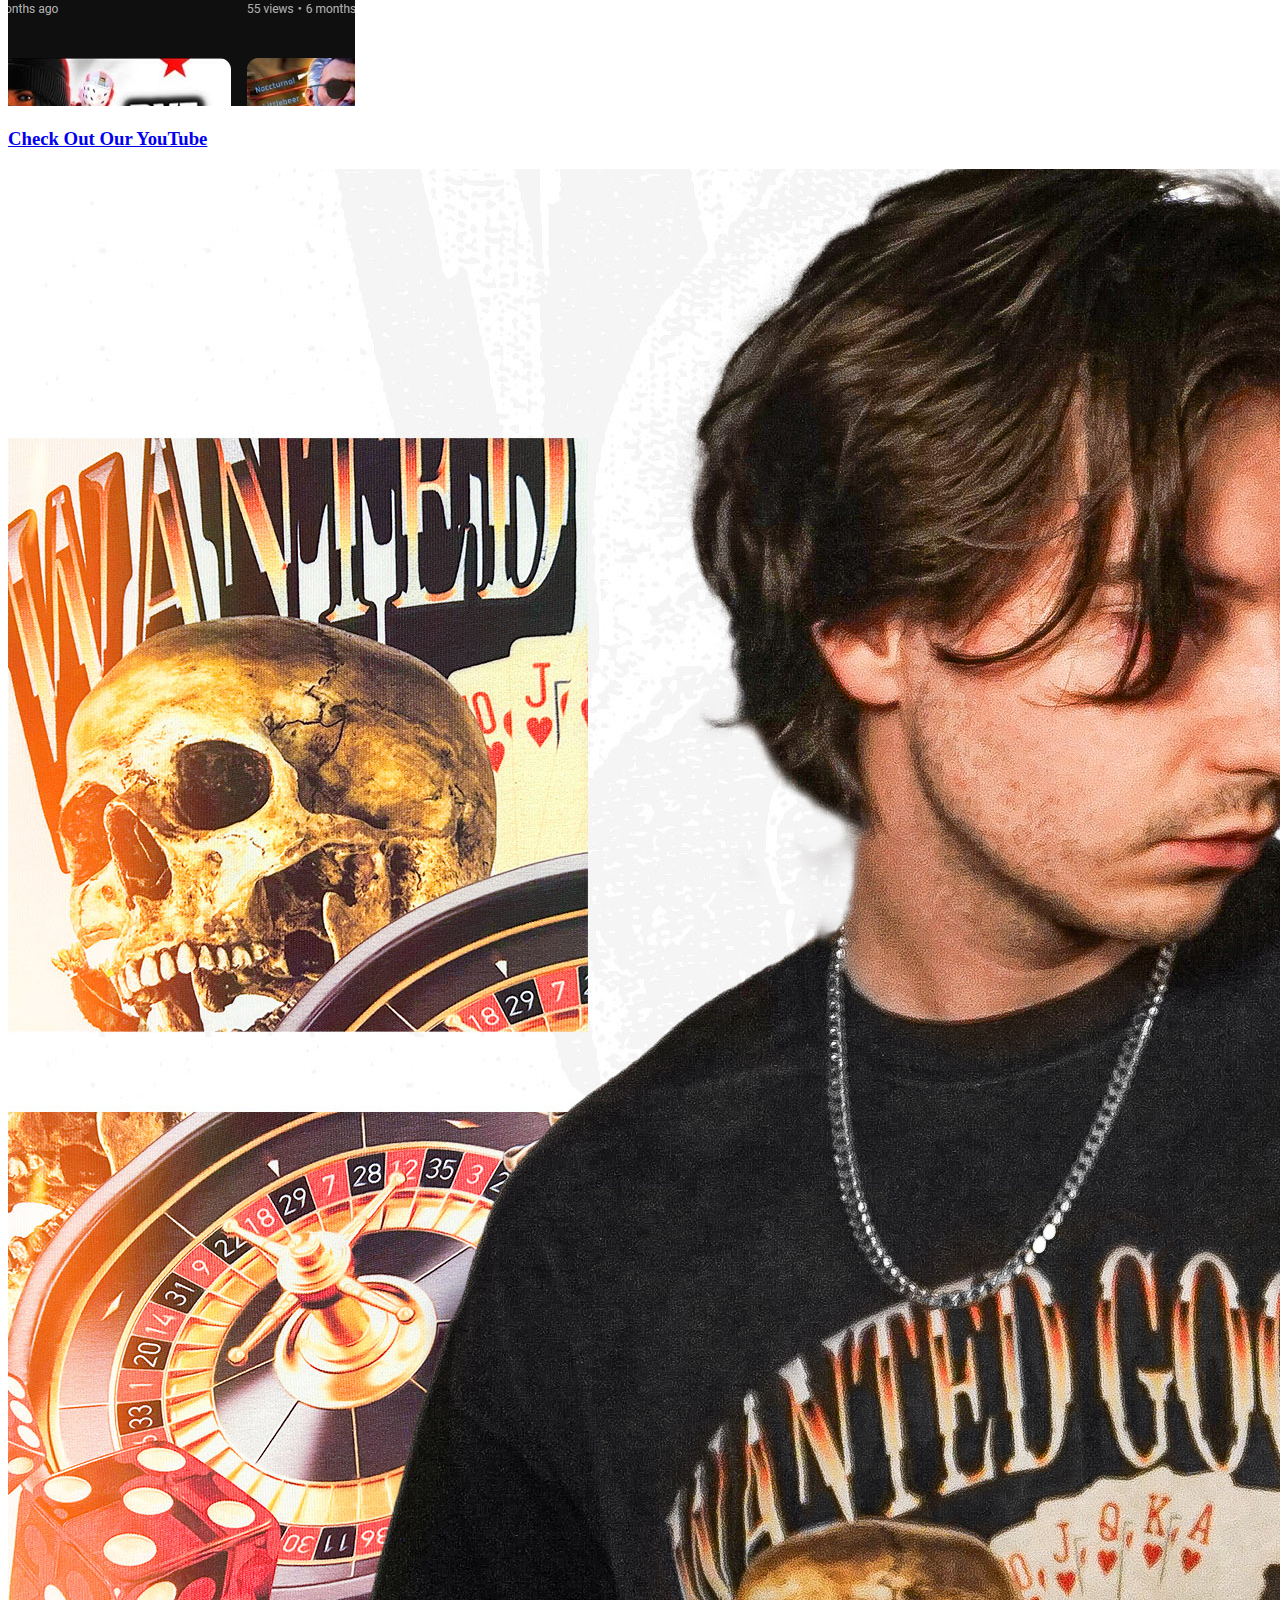
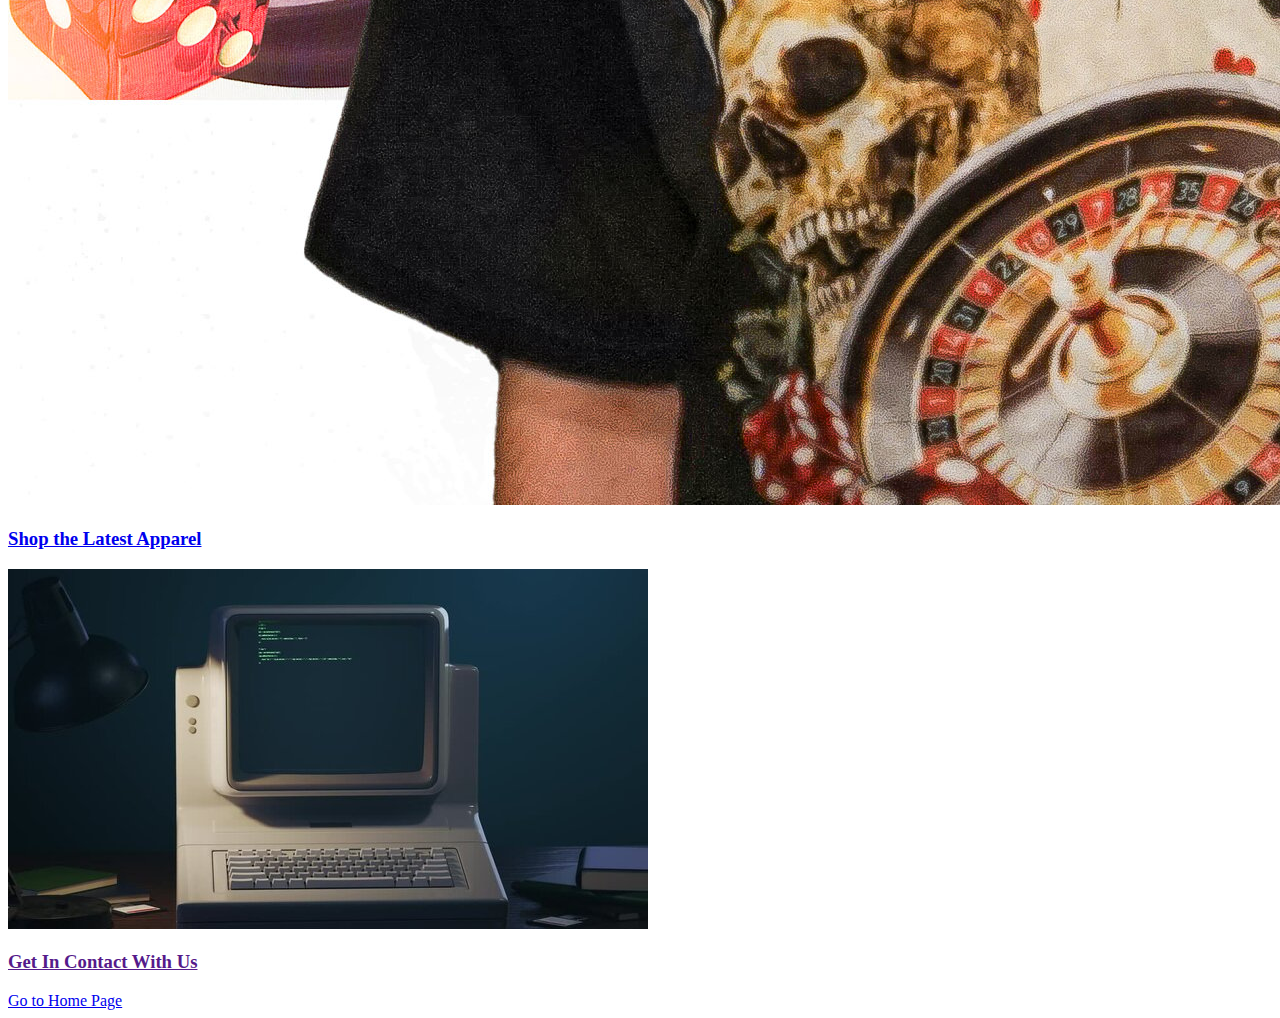
==== commit 0e232ffa: "a" ====
--- a/blog.html
+++ b/blog.html
@@ -75,7 +75,7 @@
         
         <article id="article-3">
             <a href="">
-            <img src="Assets/Images/oversized-faded-t-shirt-faded-grey-front-652af0a9a2e4b.webp">  <br>
+            <img src="Assets/Images/360_F_481987429_8KYWb8v5GwWFCkEwhadnjAki441oXM2N.jpg">  <br>
             <h3>Get In Contact With Us</h3></a>
             <span class=articledate> </span>
         </article>
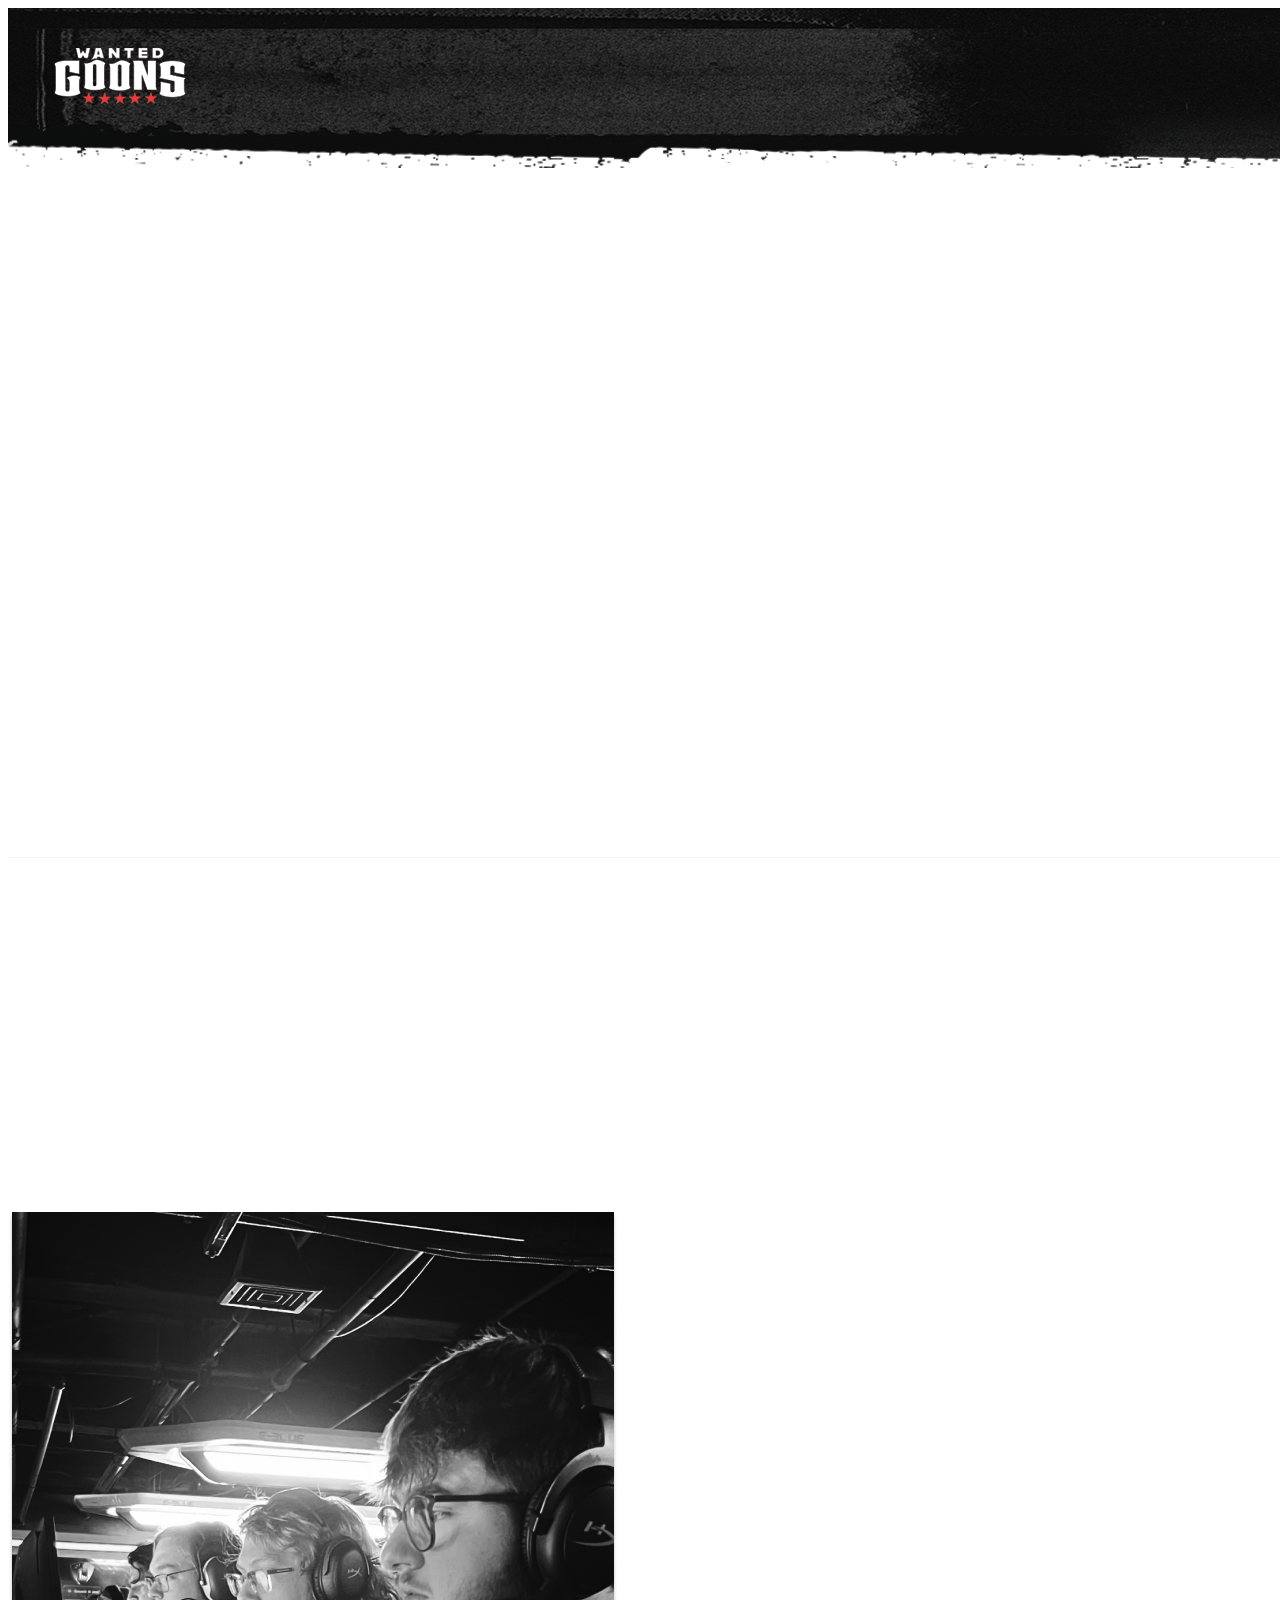
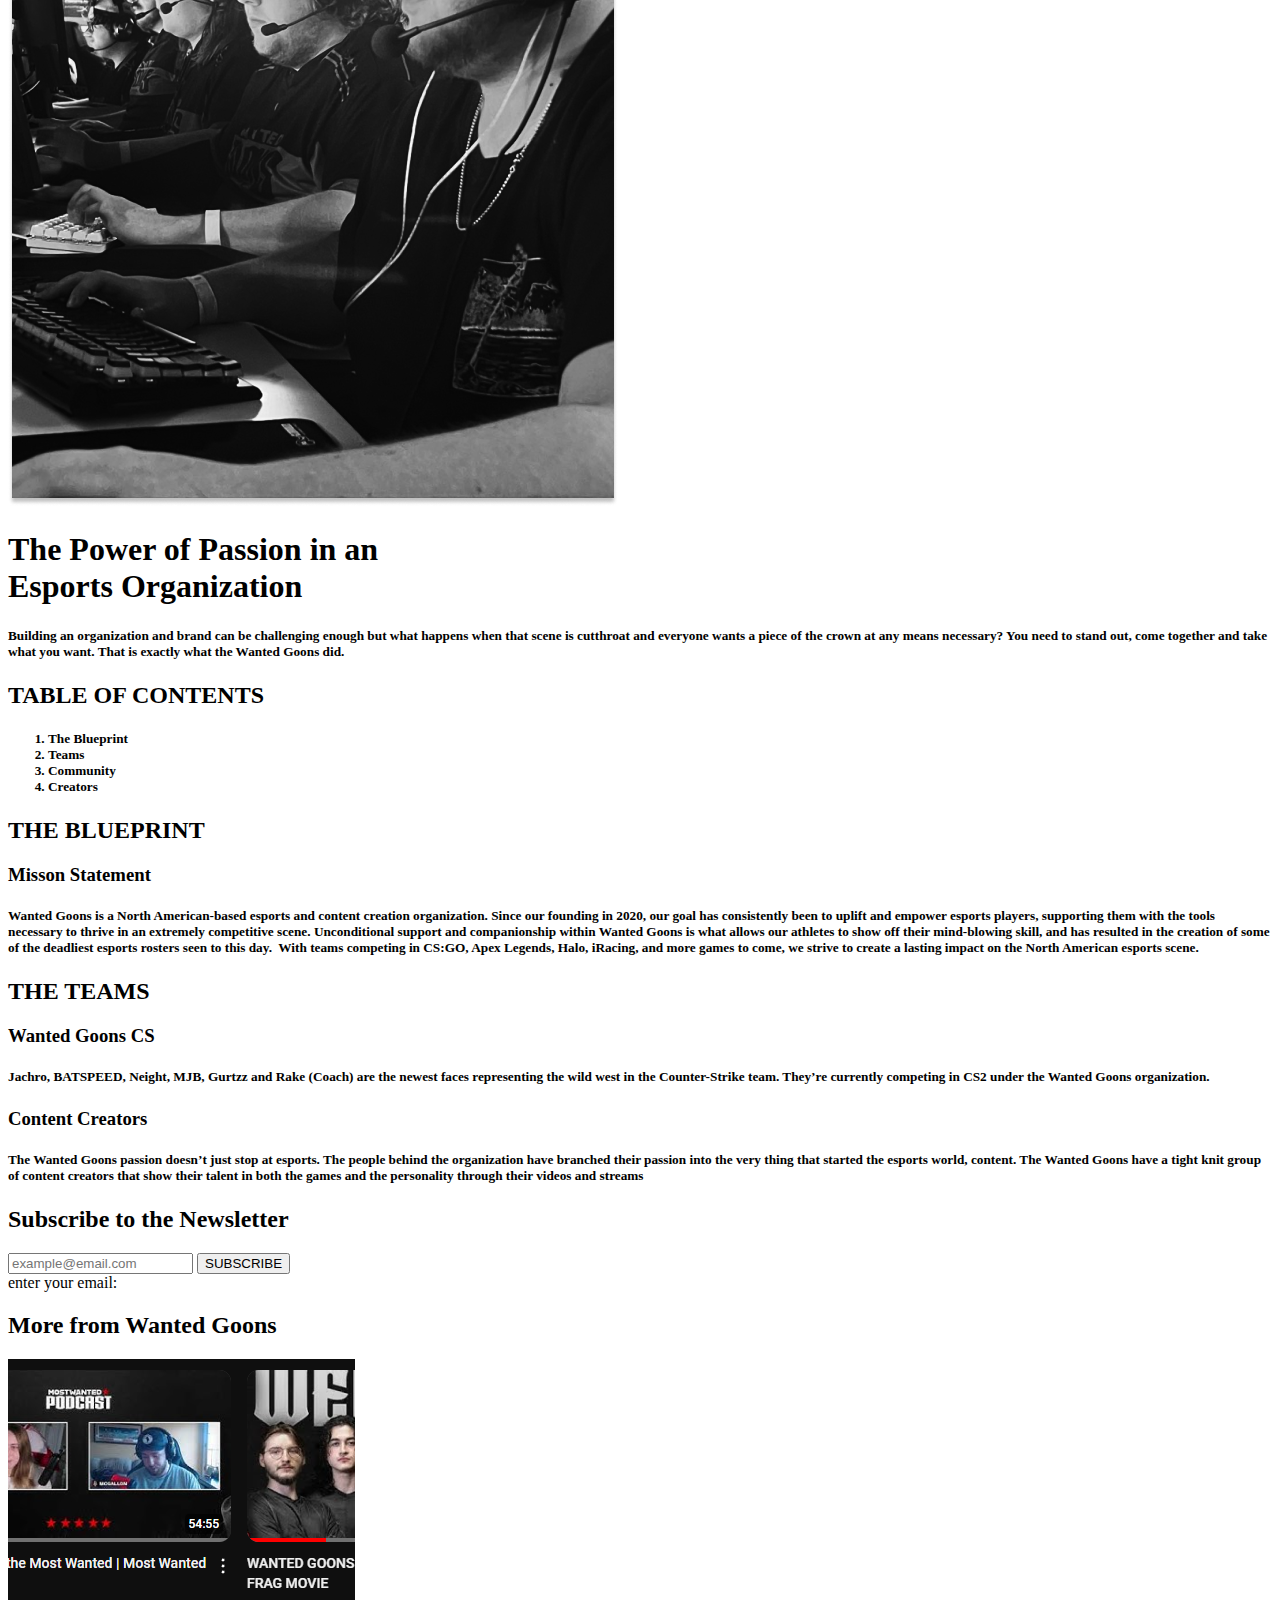
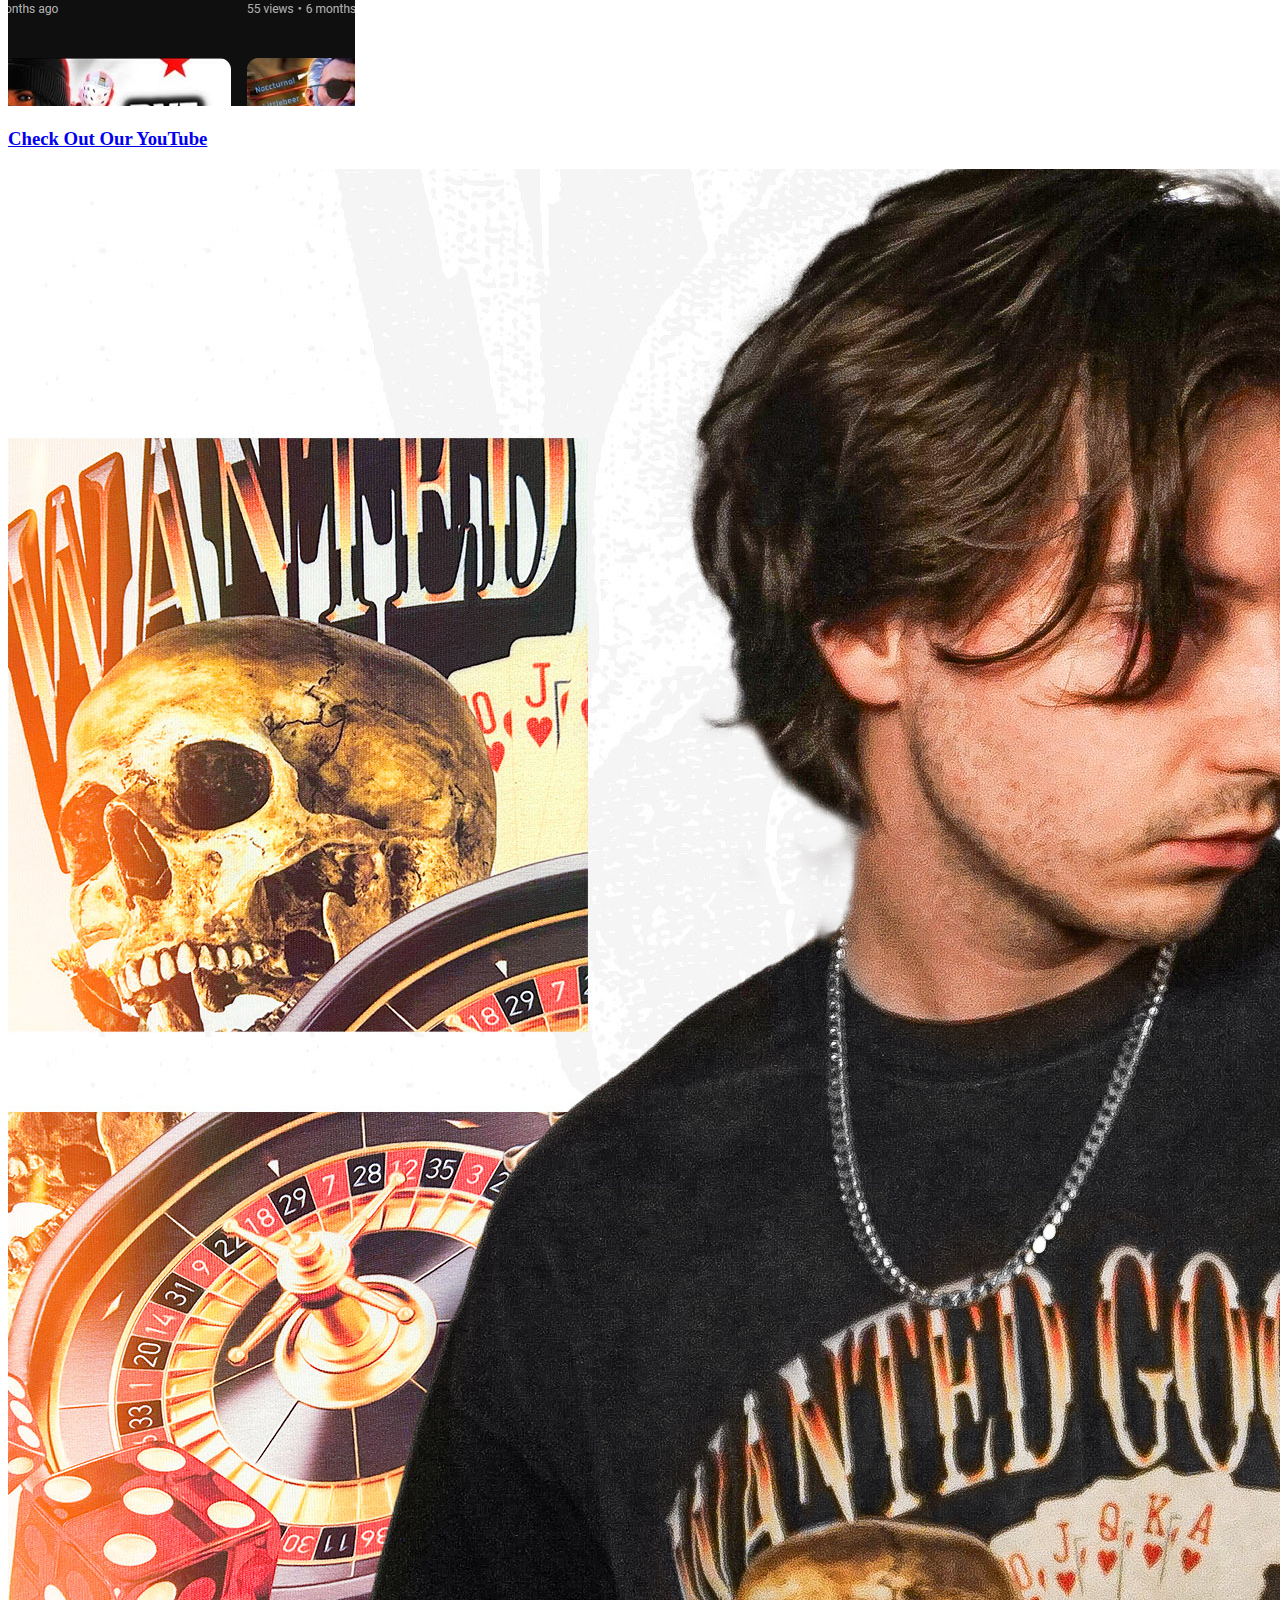
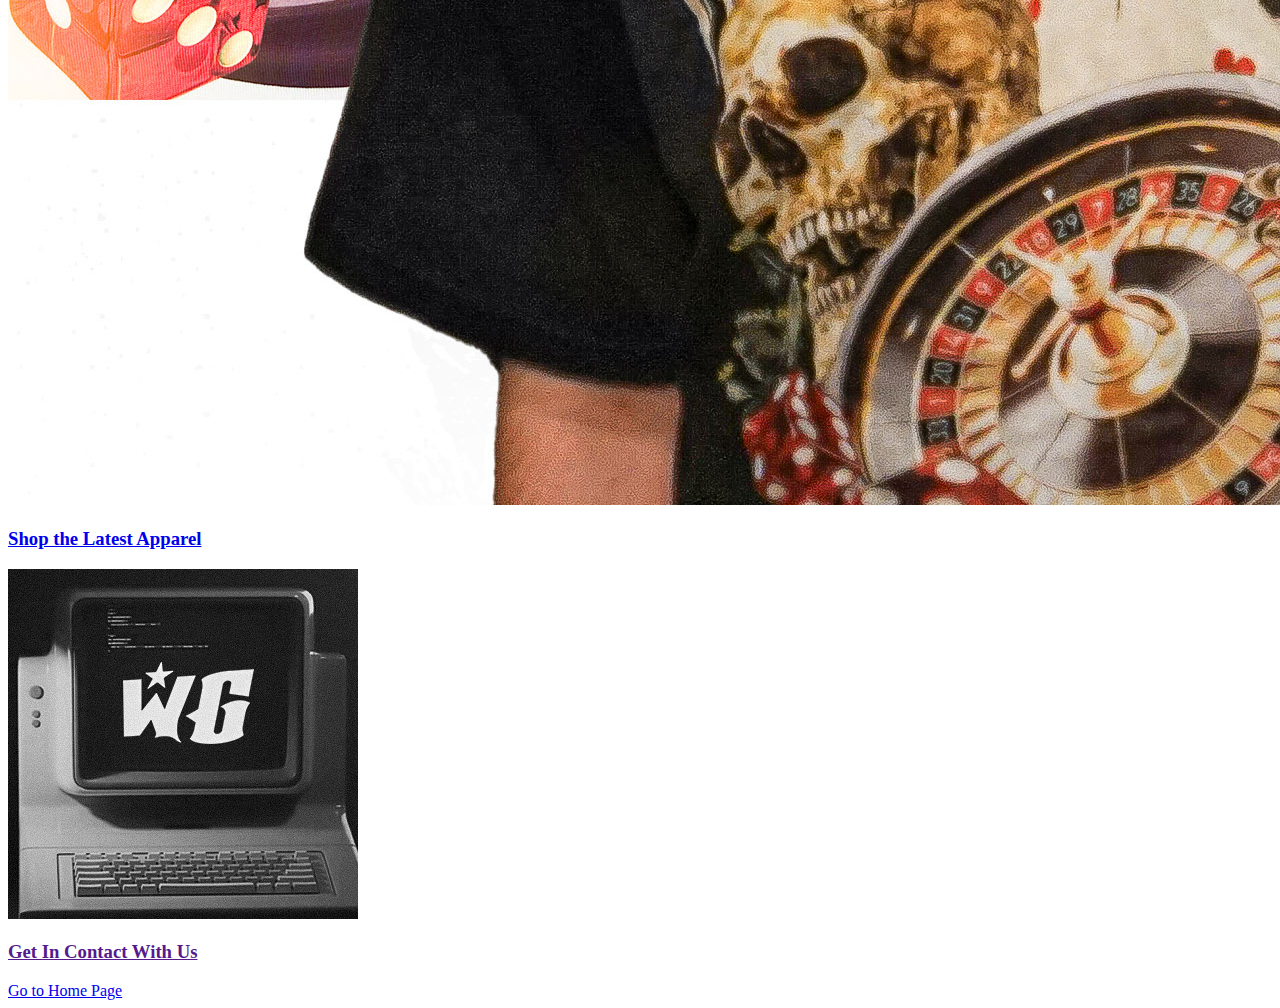
==== commit a79d5abb: "AS" ====
--- a/blog.html
+++ b/blog.html
@@ -75,7 +75,7 @@
         
         <article id="article-3">
             <a href="">
-            <img src="Assets/Images/360_F_481987429_8KYWb8v5GwWFCkEwhadnjAki441oXM2N.jpg">  <br>
+            <img src="Assets/Images/360_F_481987429_8KYWb8v5GwWFCkEwhadnjAki441oXM2N.png">  <br>
             <h3>Get In Contact With Us</h3></a>
             <span class=articledate> </span>
         </article>
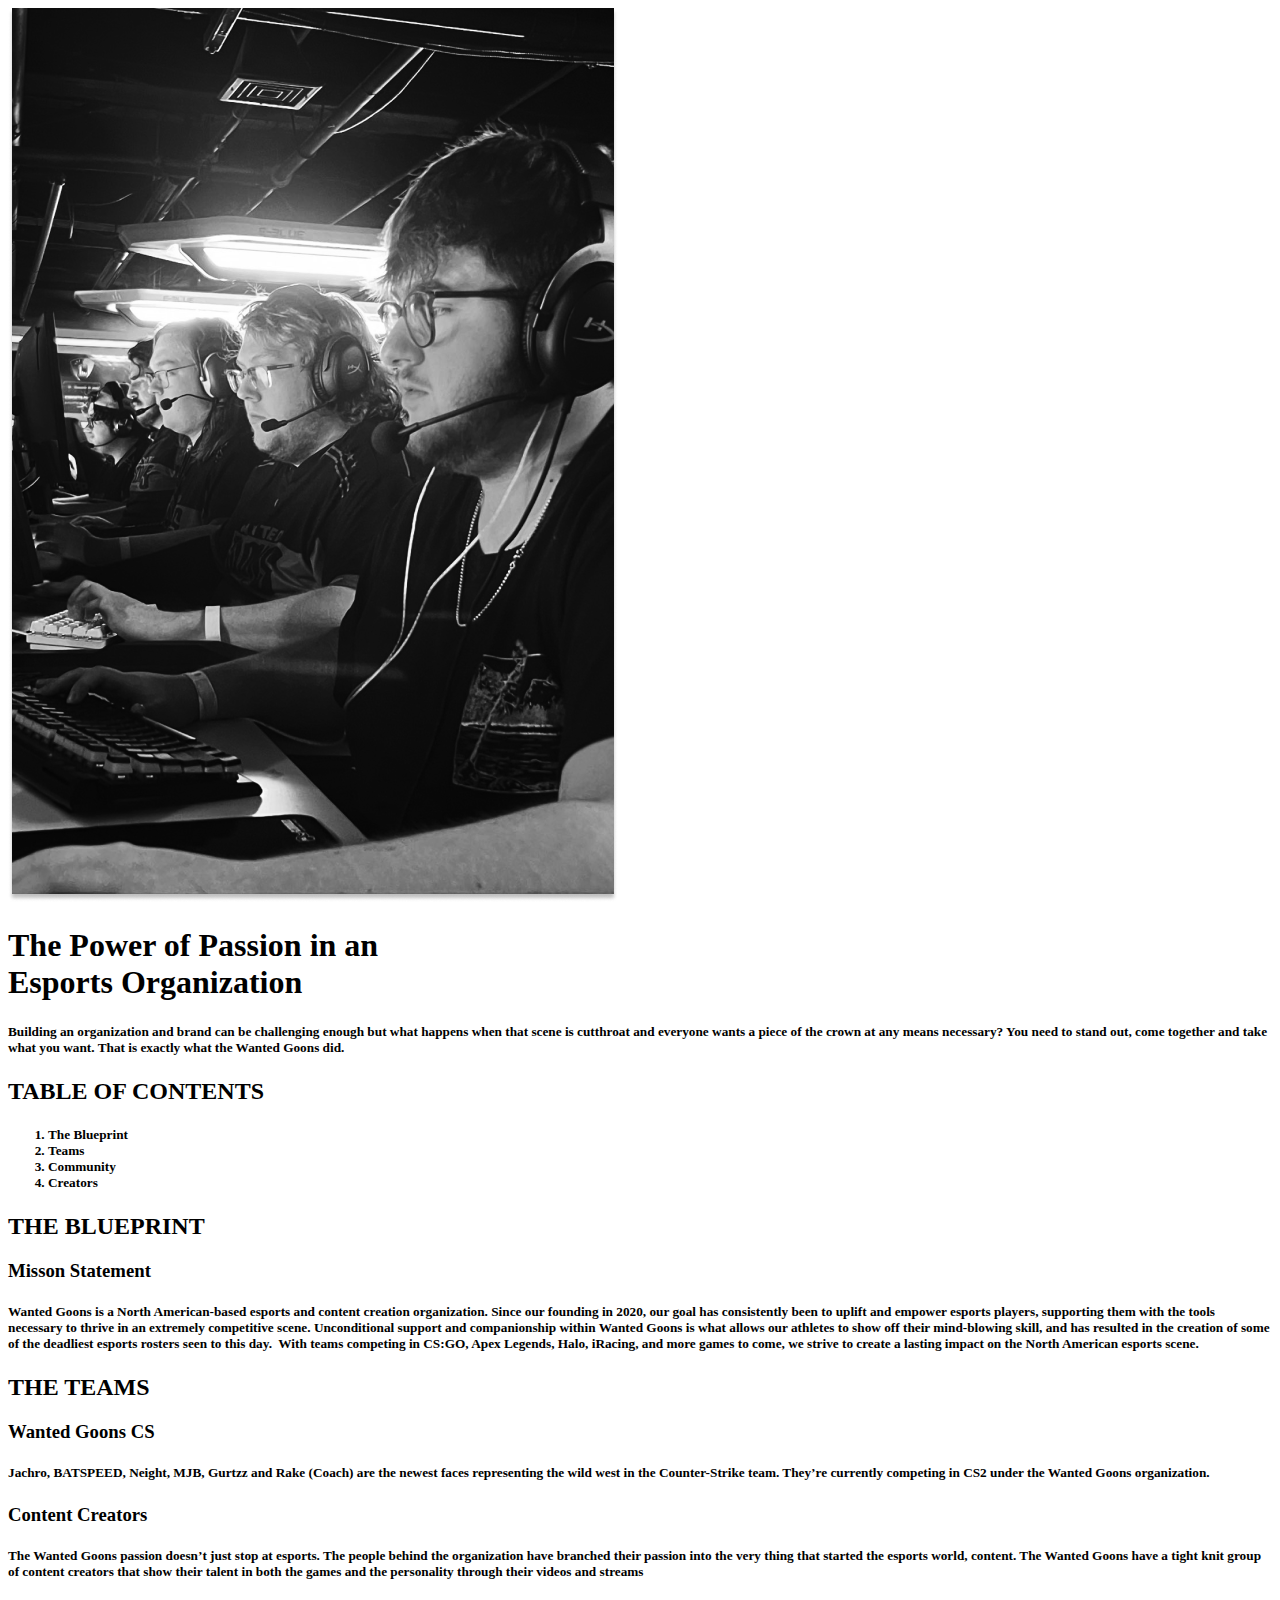
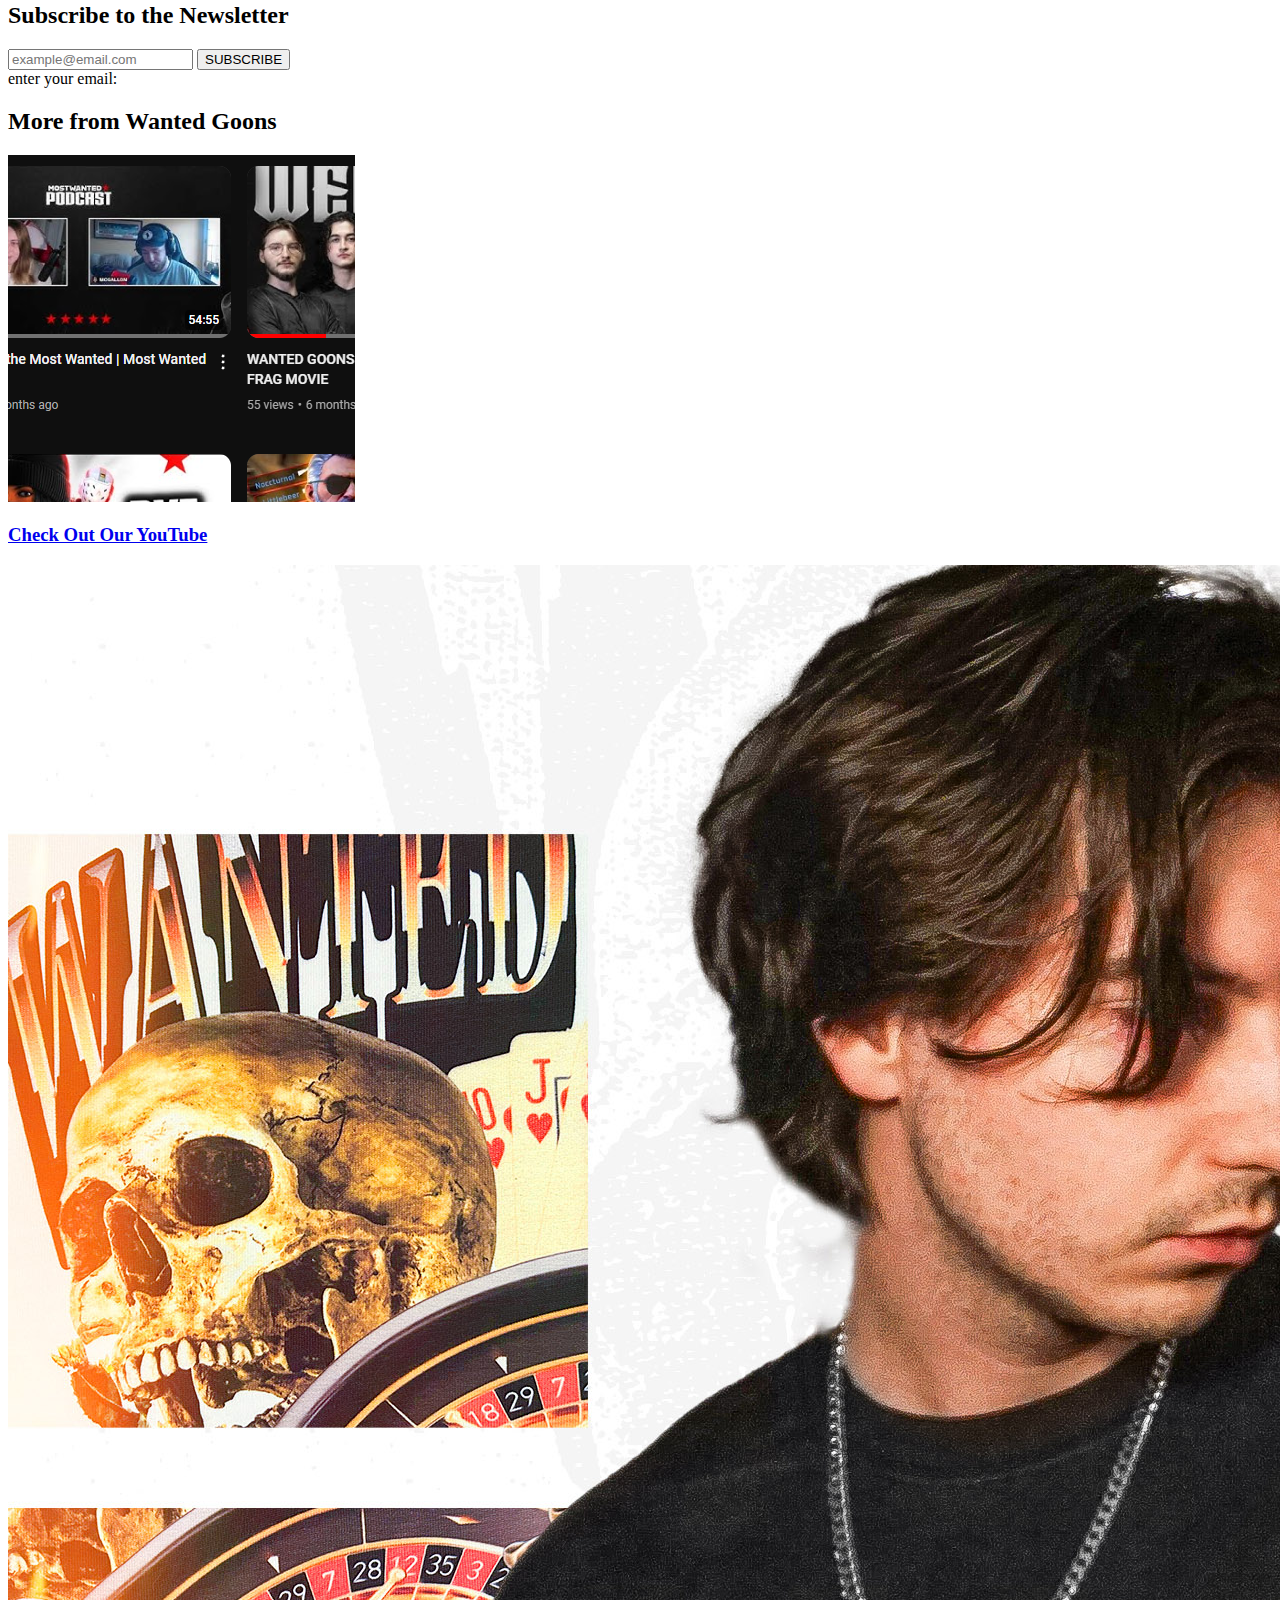
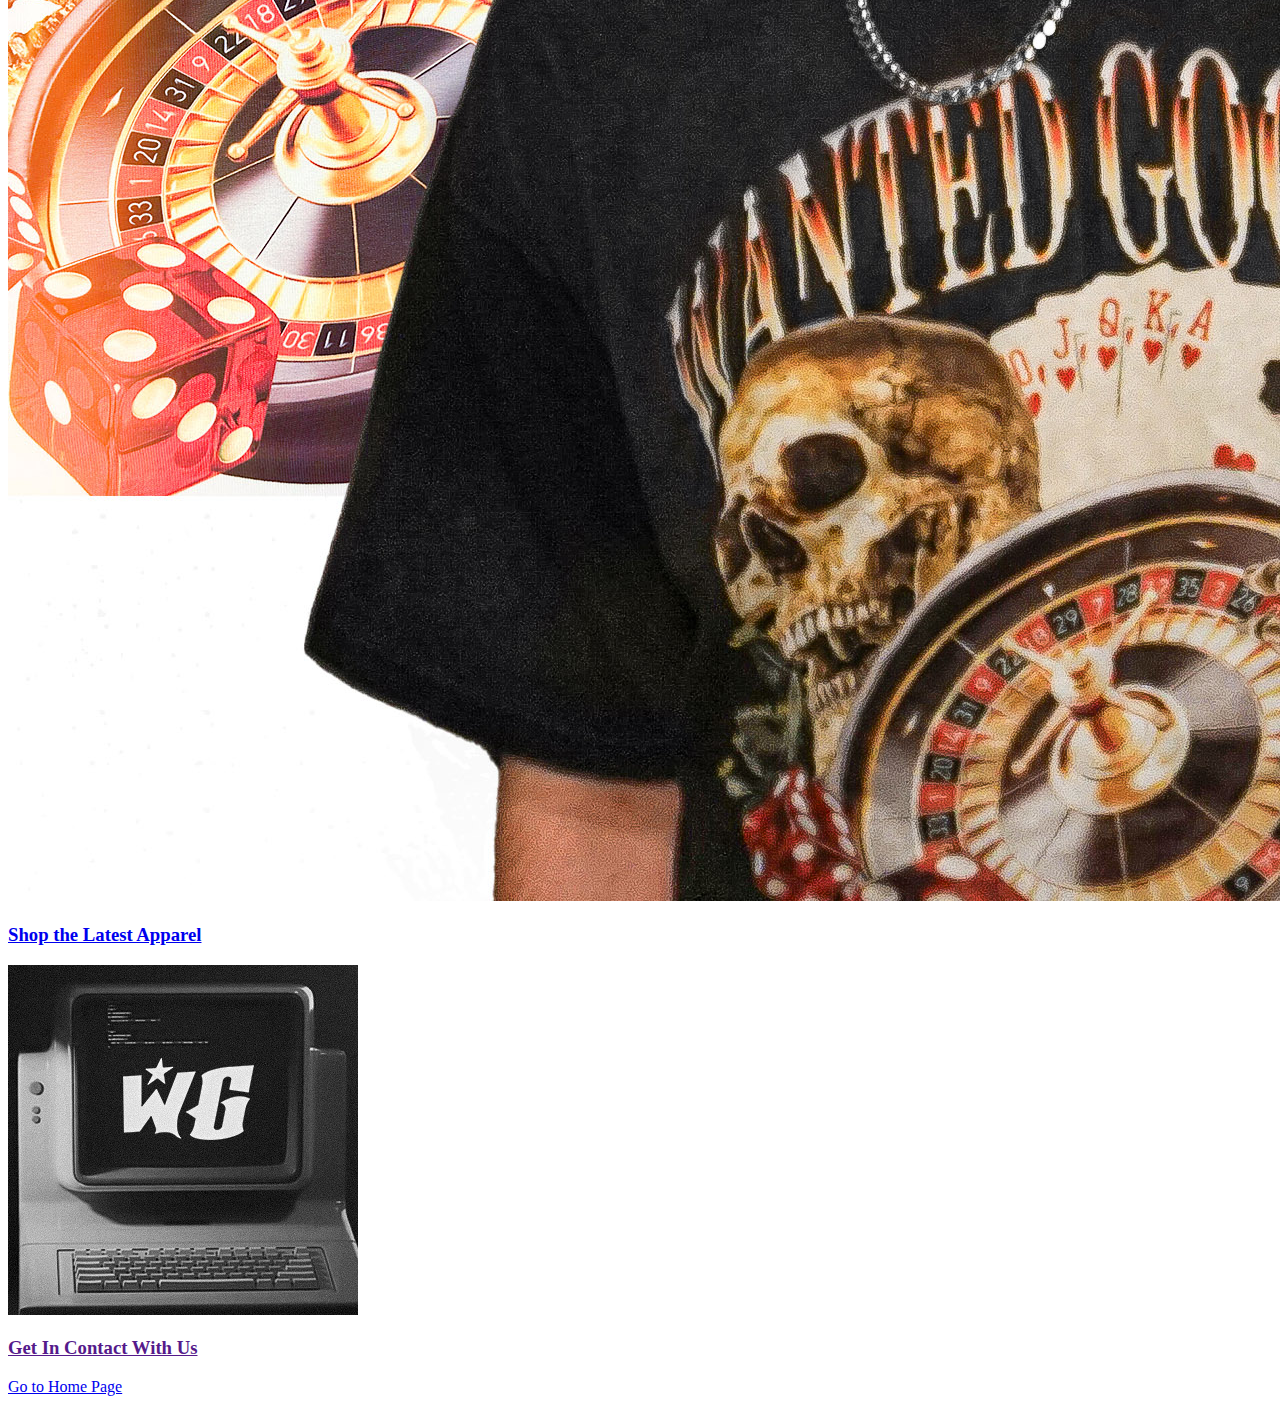
==== commit 7240de56: ":)" ====
--- a/blog.html
+++ b/blog.html
@@ -13,14 +13,7 @@
 </head>
 
 <body>
-    <div class="header"> 
-        <img id="Webpage_Homepage_Banner_2.png" src="Assets/Images/Webpage Homepage Banner 2.png">
-    </div>
-            <div class="offset"></div>
-
-    <header>
-    <nav>
-    <header>
+    
         <main>
             <article>
 
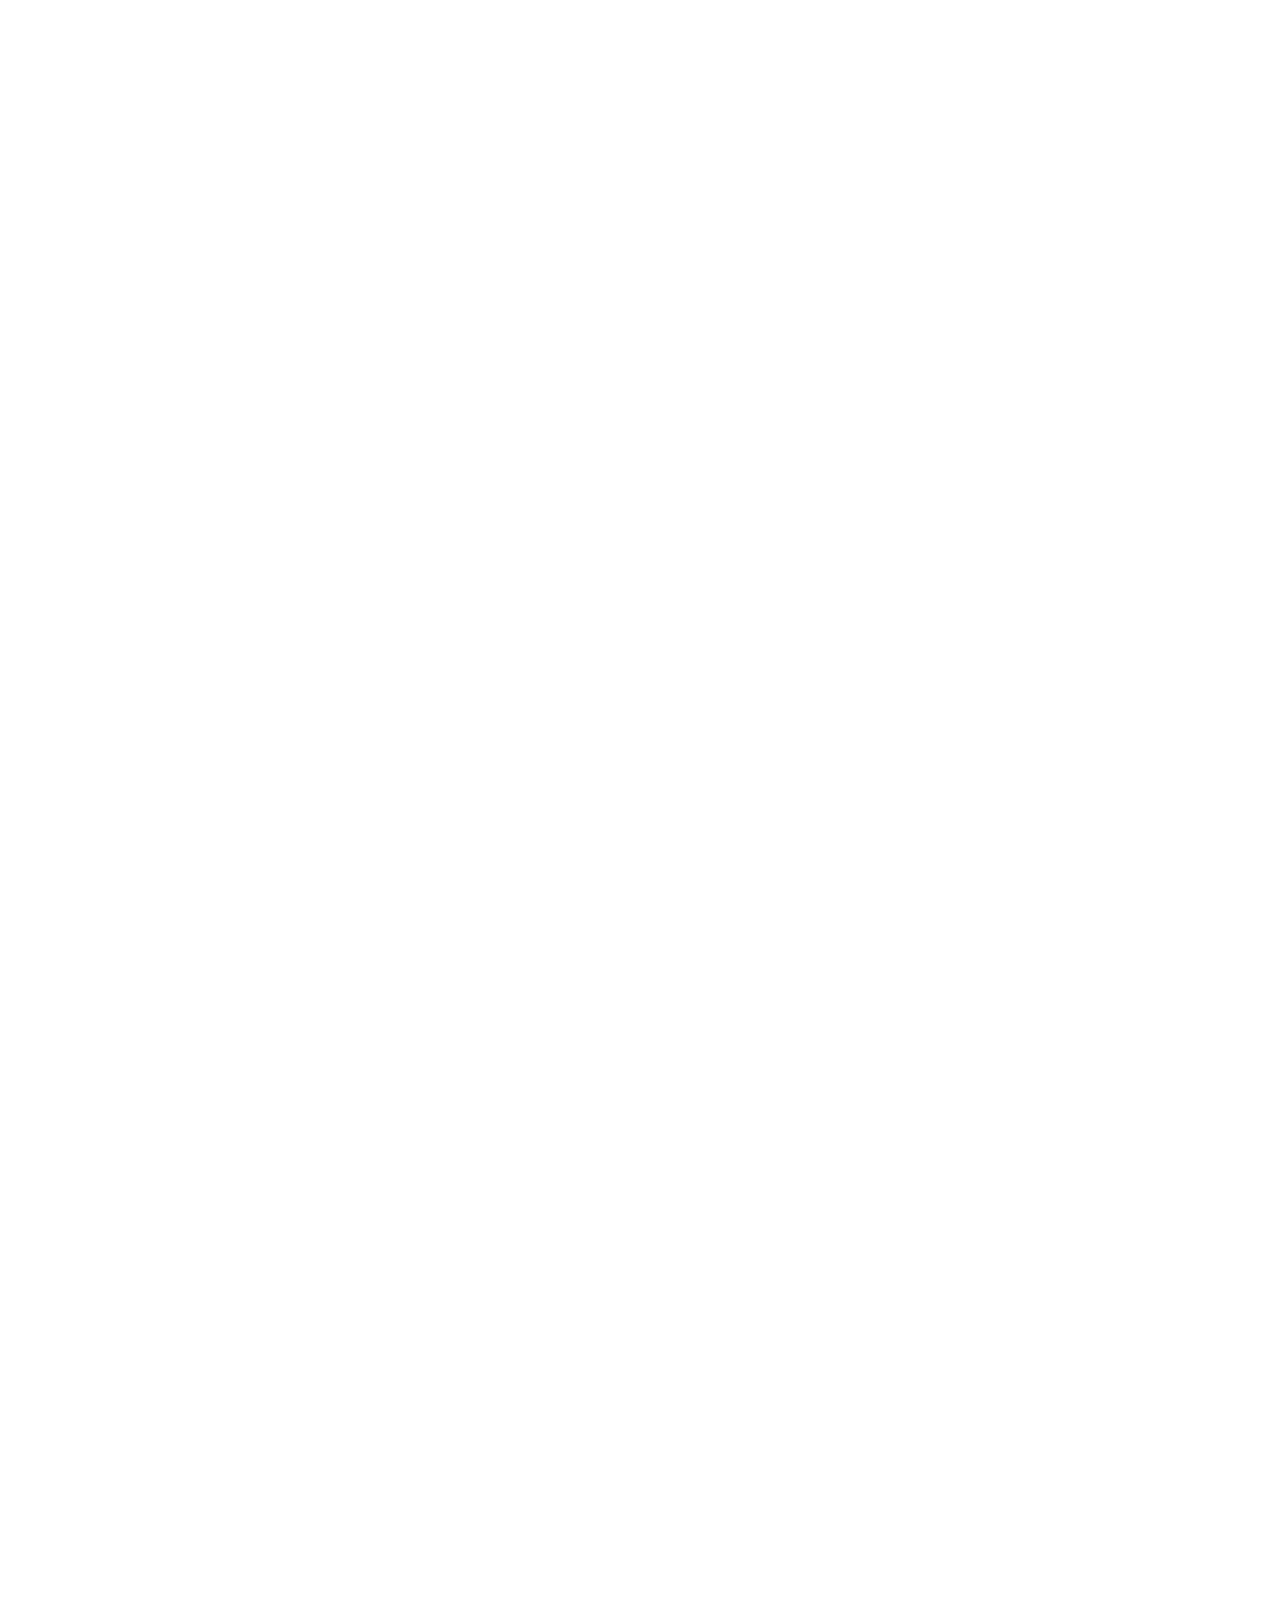
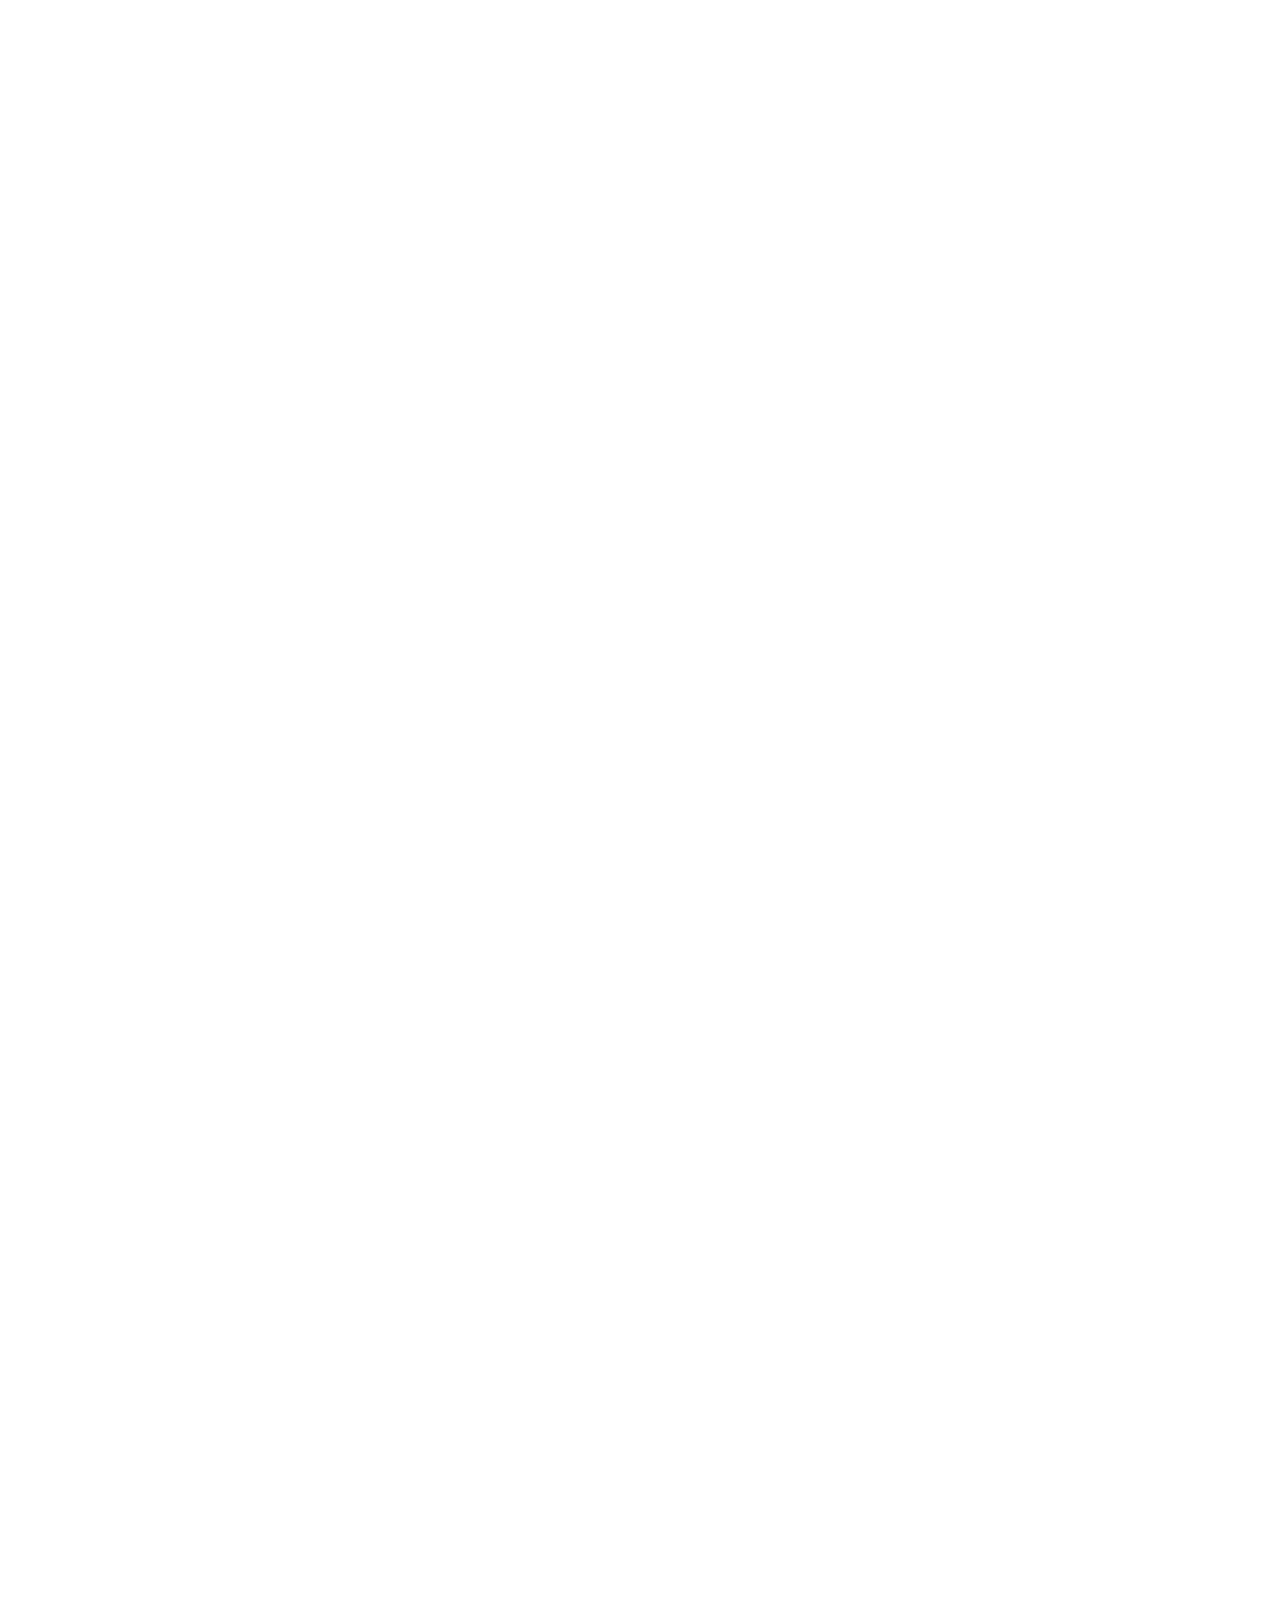
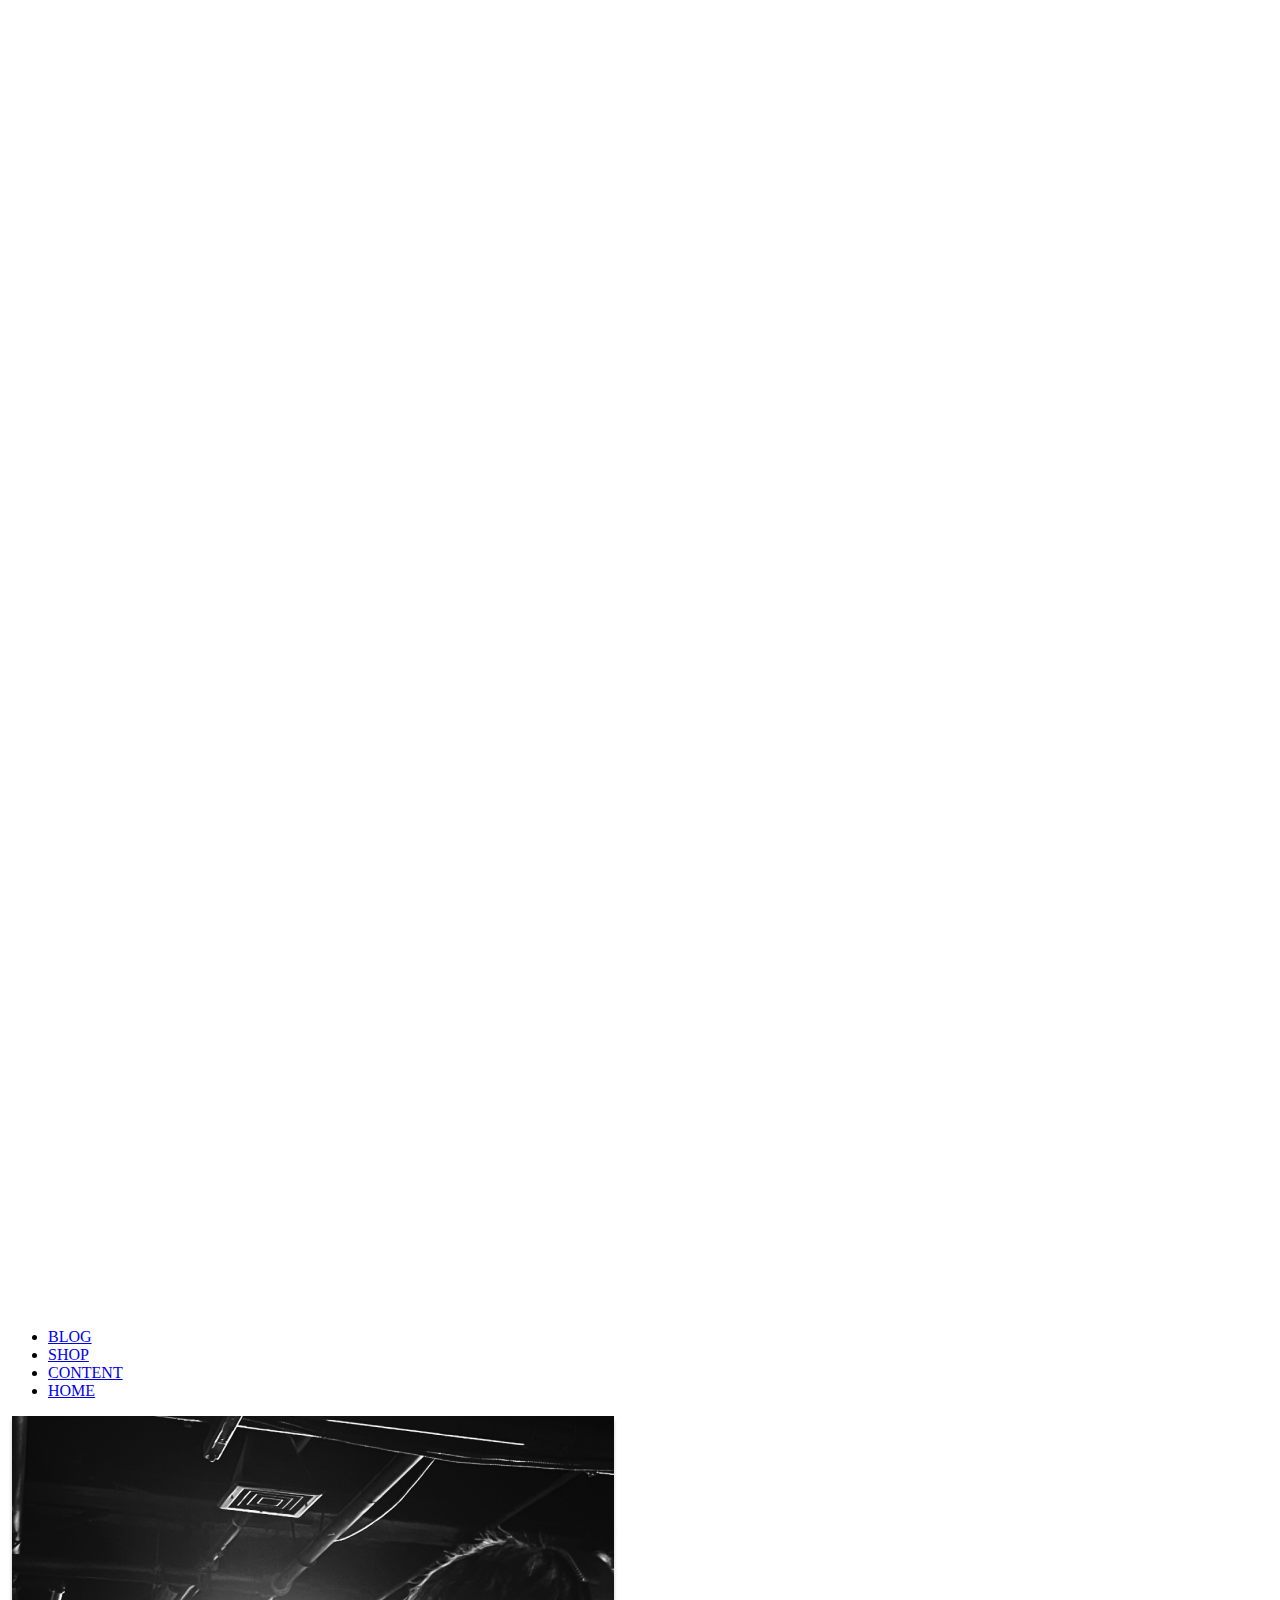
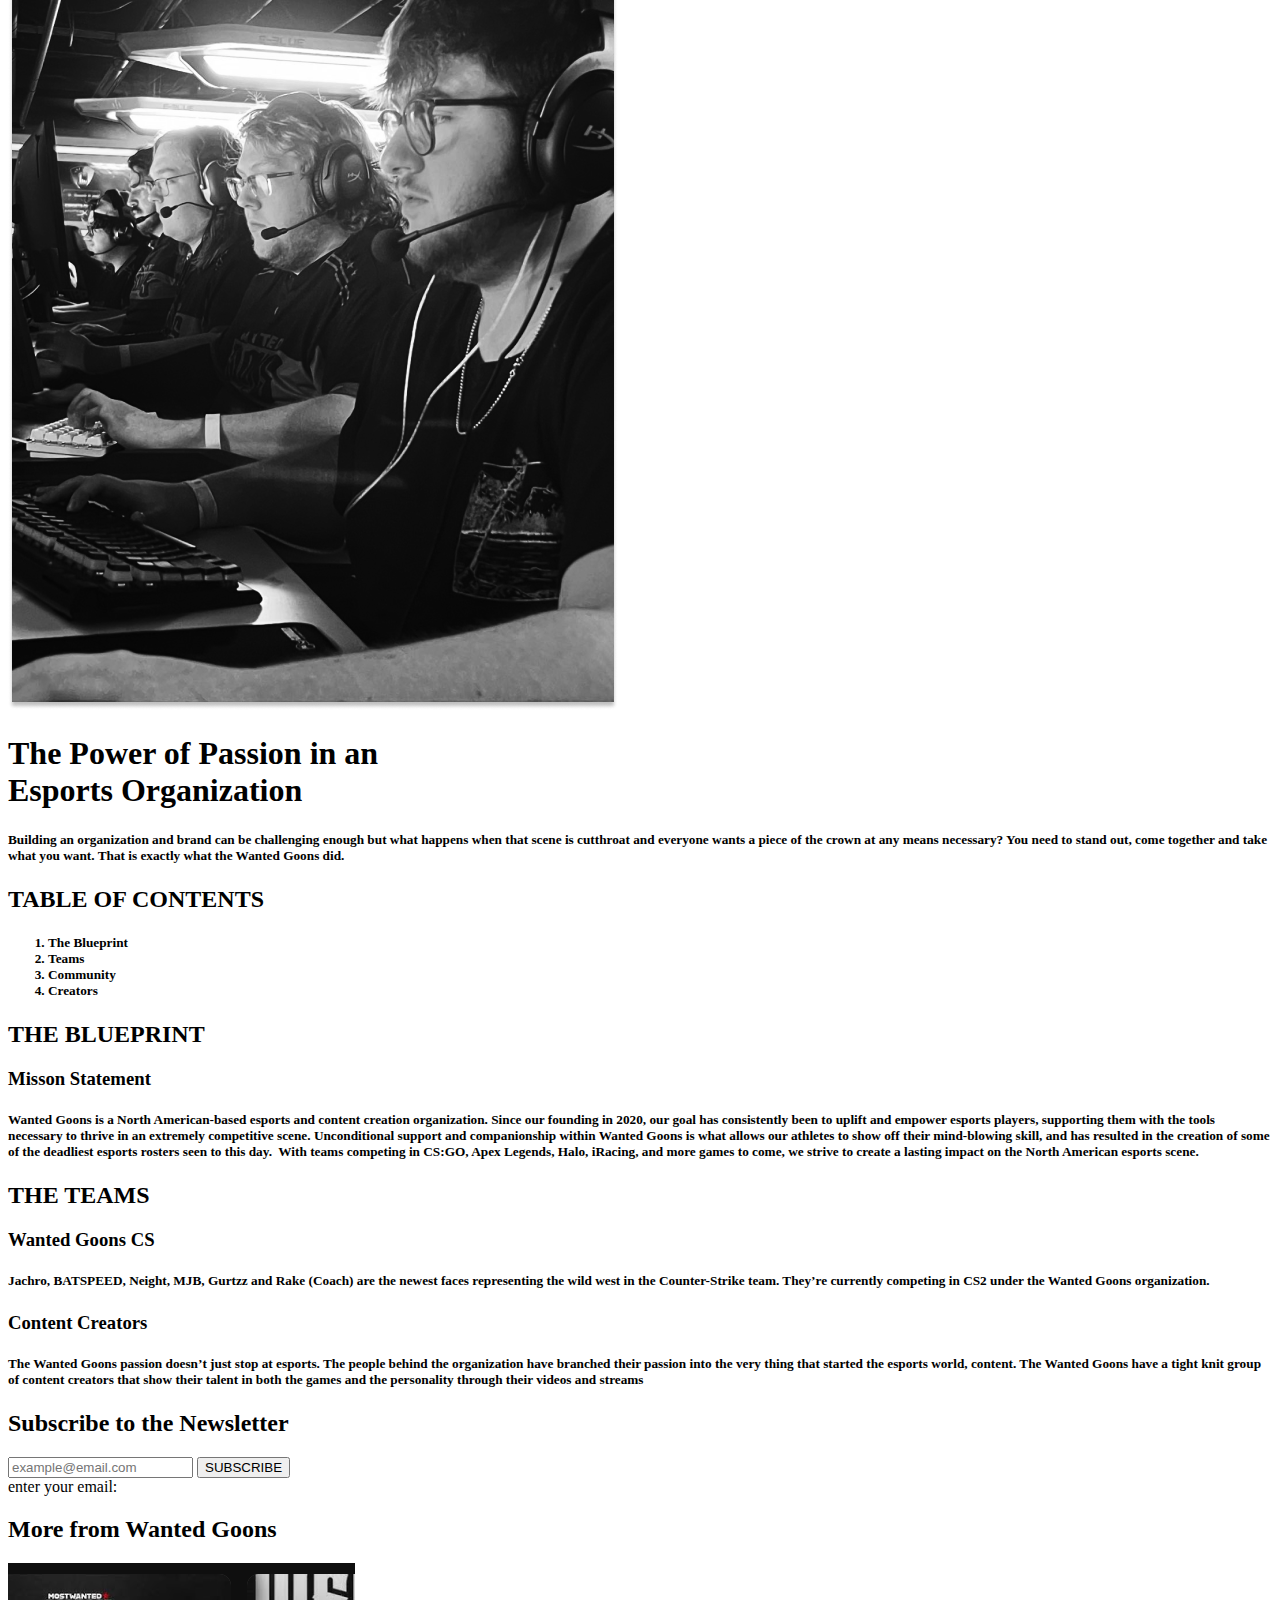
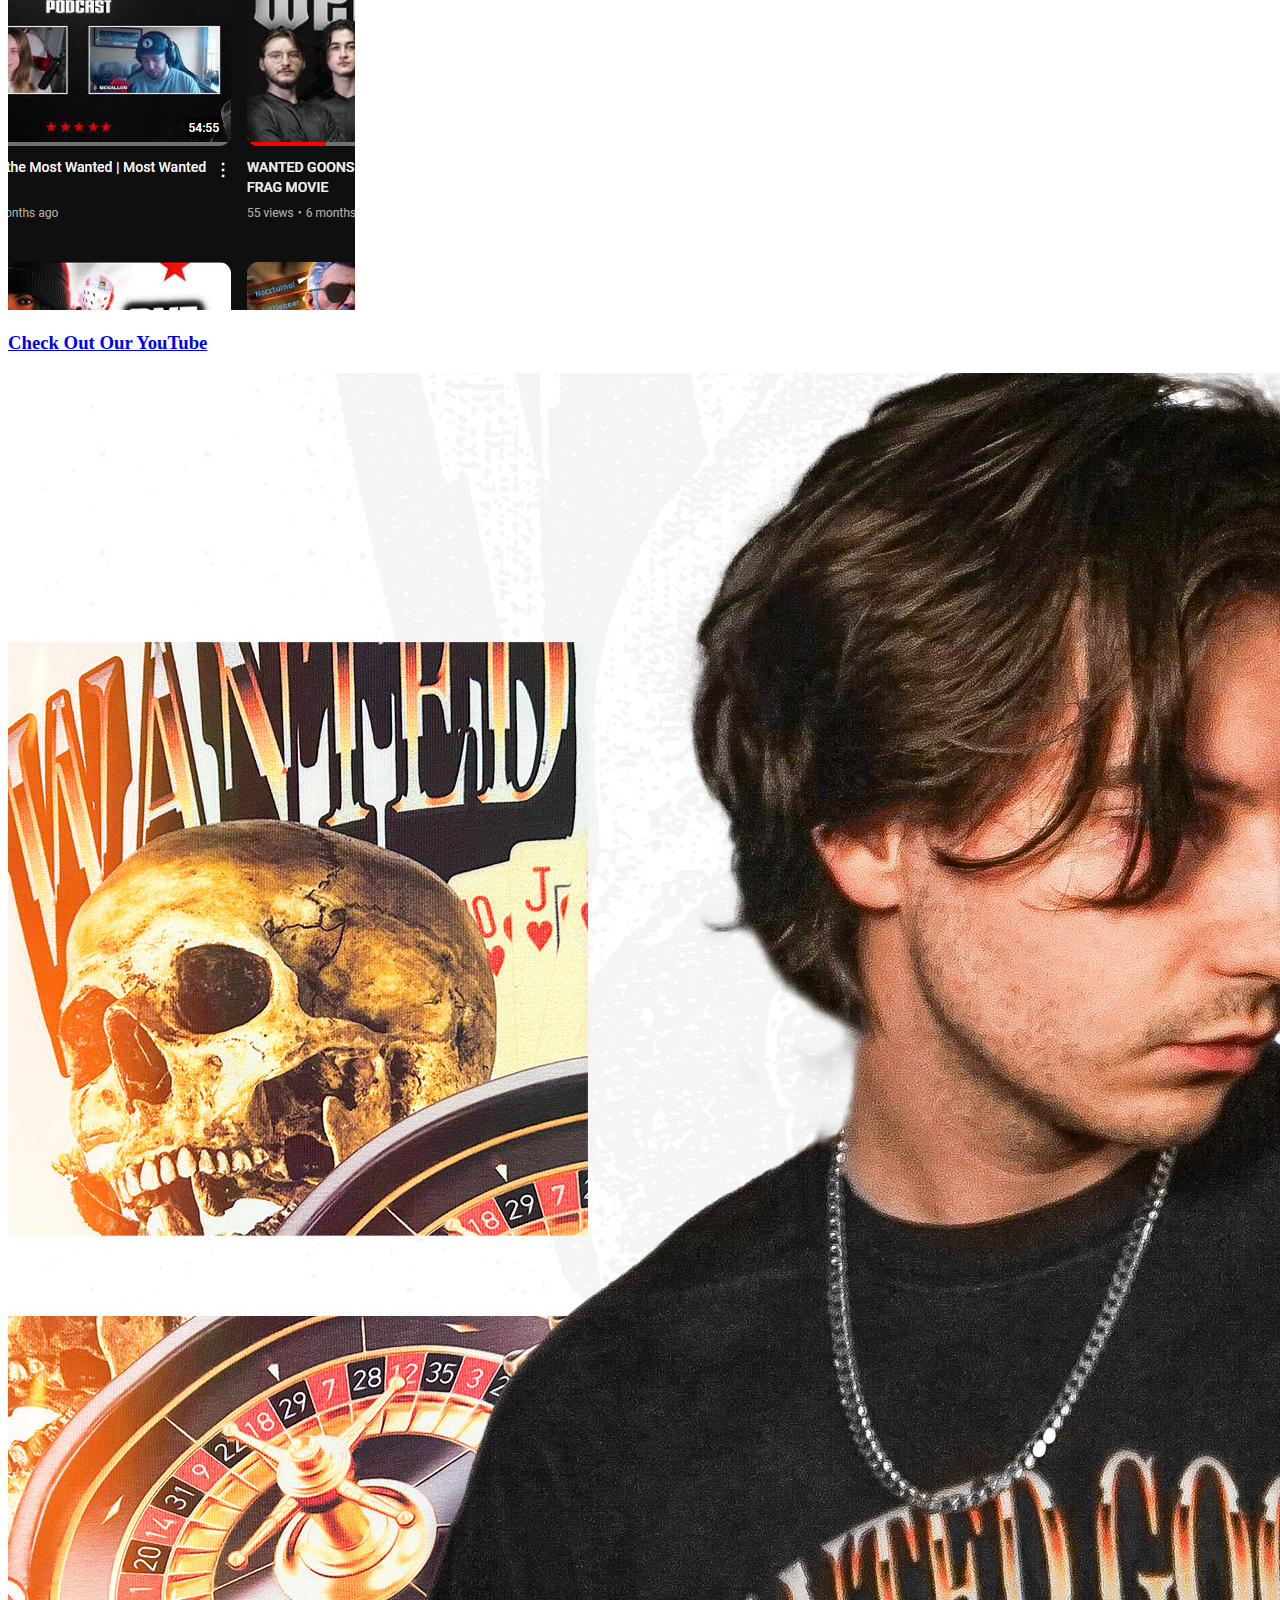
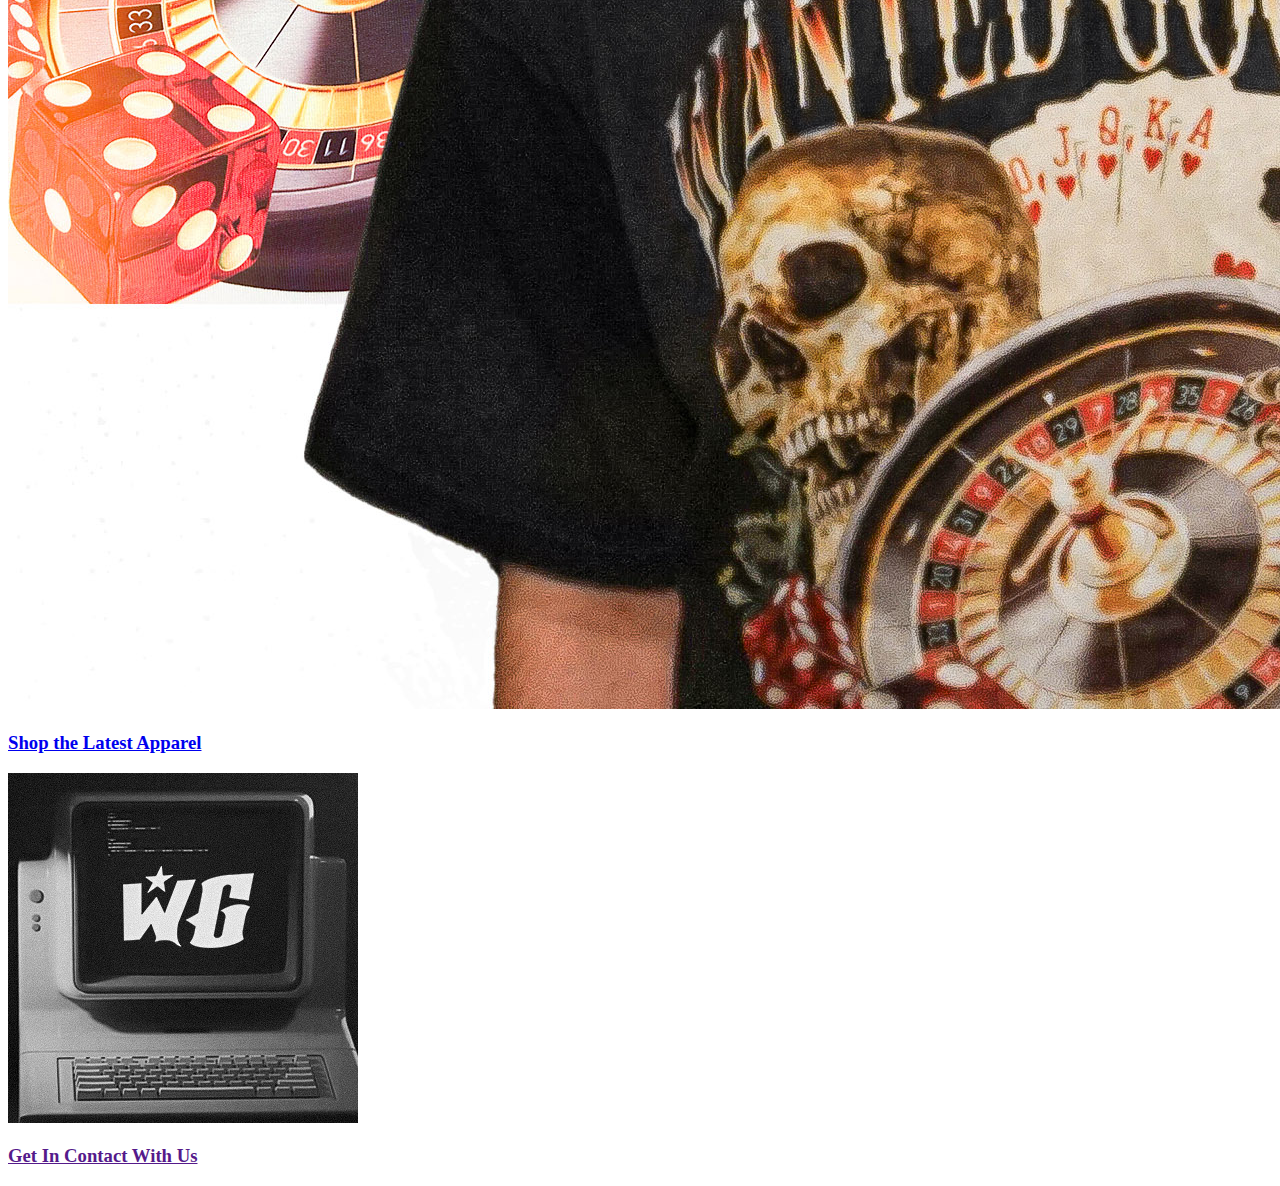
==== commit 85c3d176: "l" ====
--- a/blog.html
+++ b/blog.html
@@ -13,8 +13,21 @@
 </head>
 
 <body>
-    
         <main>
+            <header>
+                <nav>
+                    <span class="Logo">
+                    <img src="Assets/Images/Wanted Goons Logo.png" alt="Wanted Goons Logo">
+                    </span>
+                <menu id="main-menu">
+                    <li><a href="blog.html"> BLOG </a></li>
+                    <li><a href="Store.html"> SHOP </a></li>
+                    <li><a href="Content.html"> CONTENT </a></li>
+                    <li><a href="index.html"> HOME </a></li>
+                </menu>
+                </nav> 
+                </header>
+
             <article>
 
                 <img id="LAN_Photo_1" src="Assets/Images/GI_Bz3ZXIAAdT5O.png" alt="LAN Photo">
@@ -73,20 +86,6 @@
             <span class=articledate> </span>
         </article>
          </div>
-    </section>
-
-
-
-    <header>
-        <footer>
-    
-
-
-
-
-
-    <a href="index.html">Go to Home Page</a>
-
-    
+    </section>   
 </body>
 </html>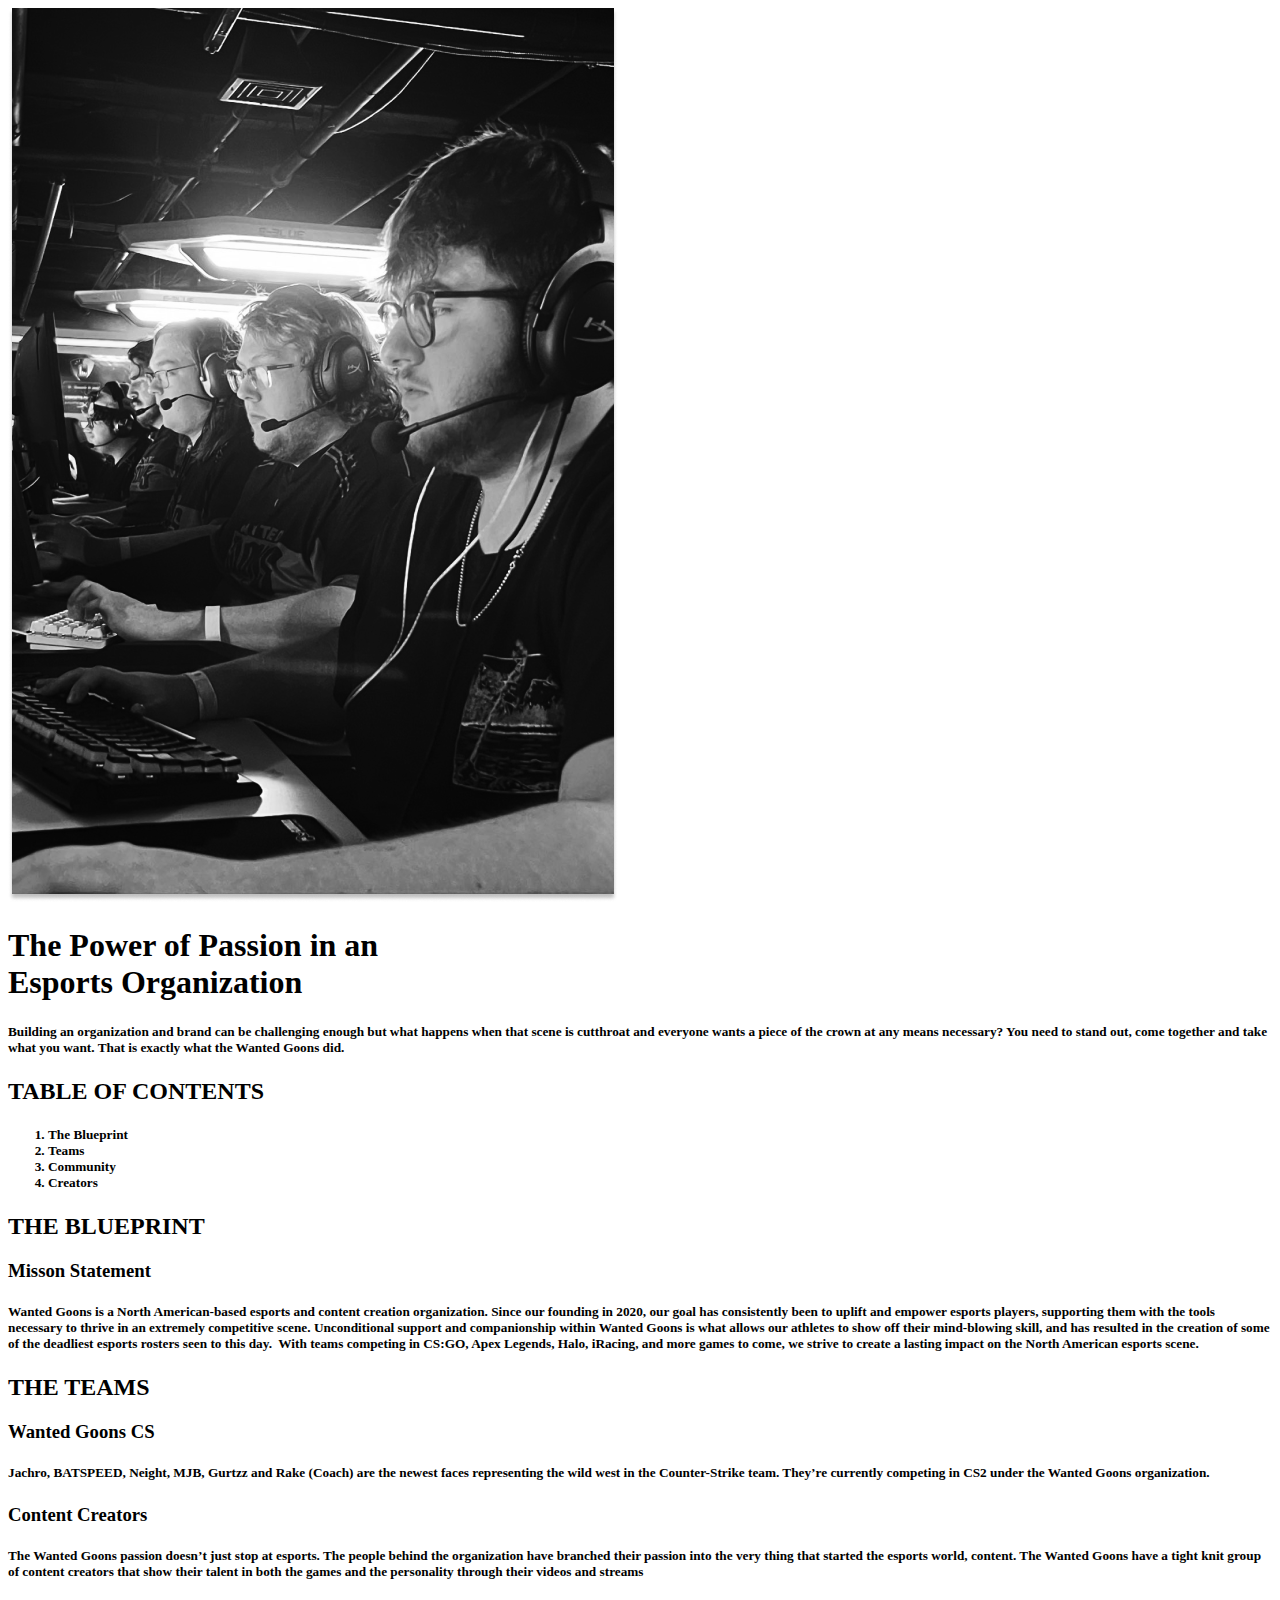
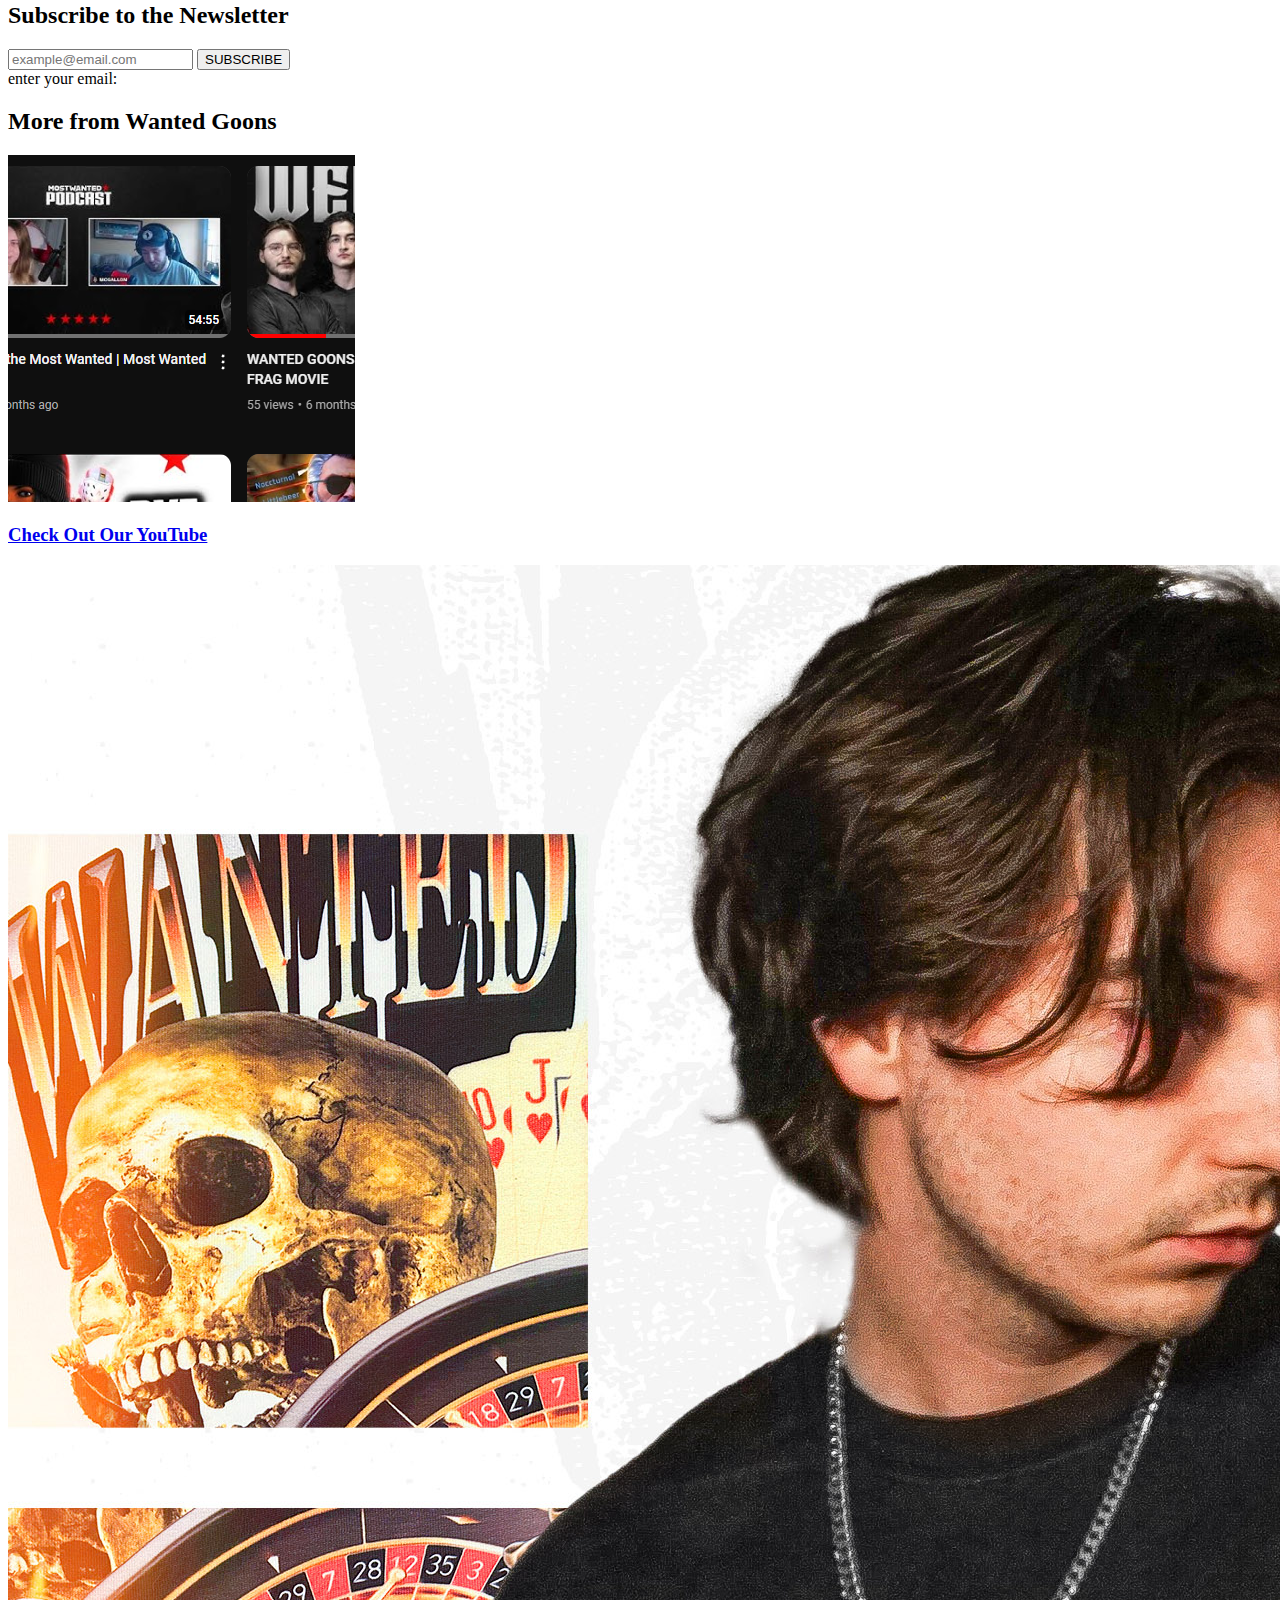
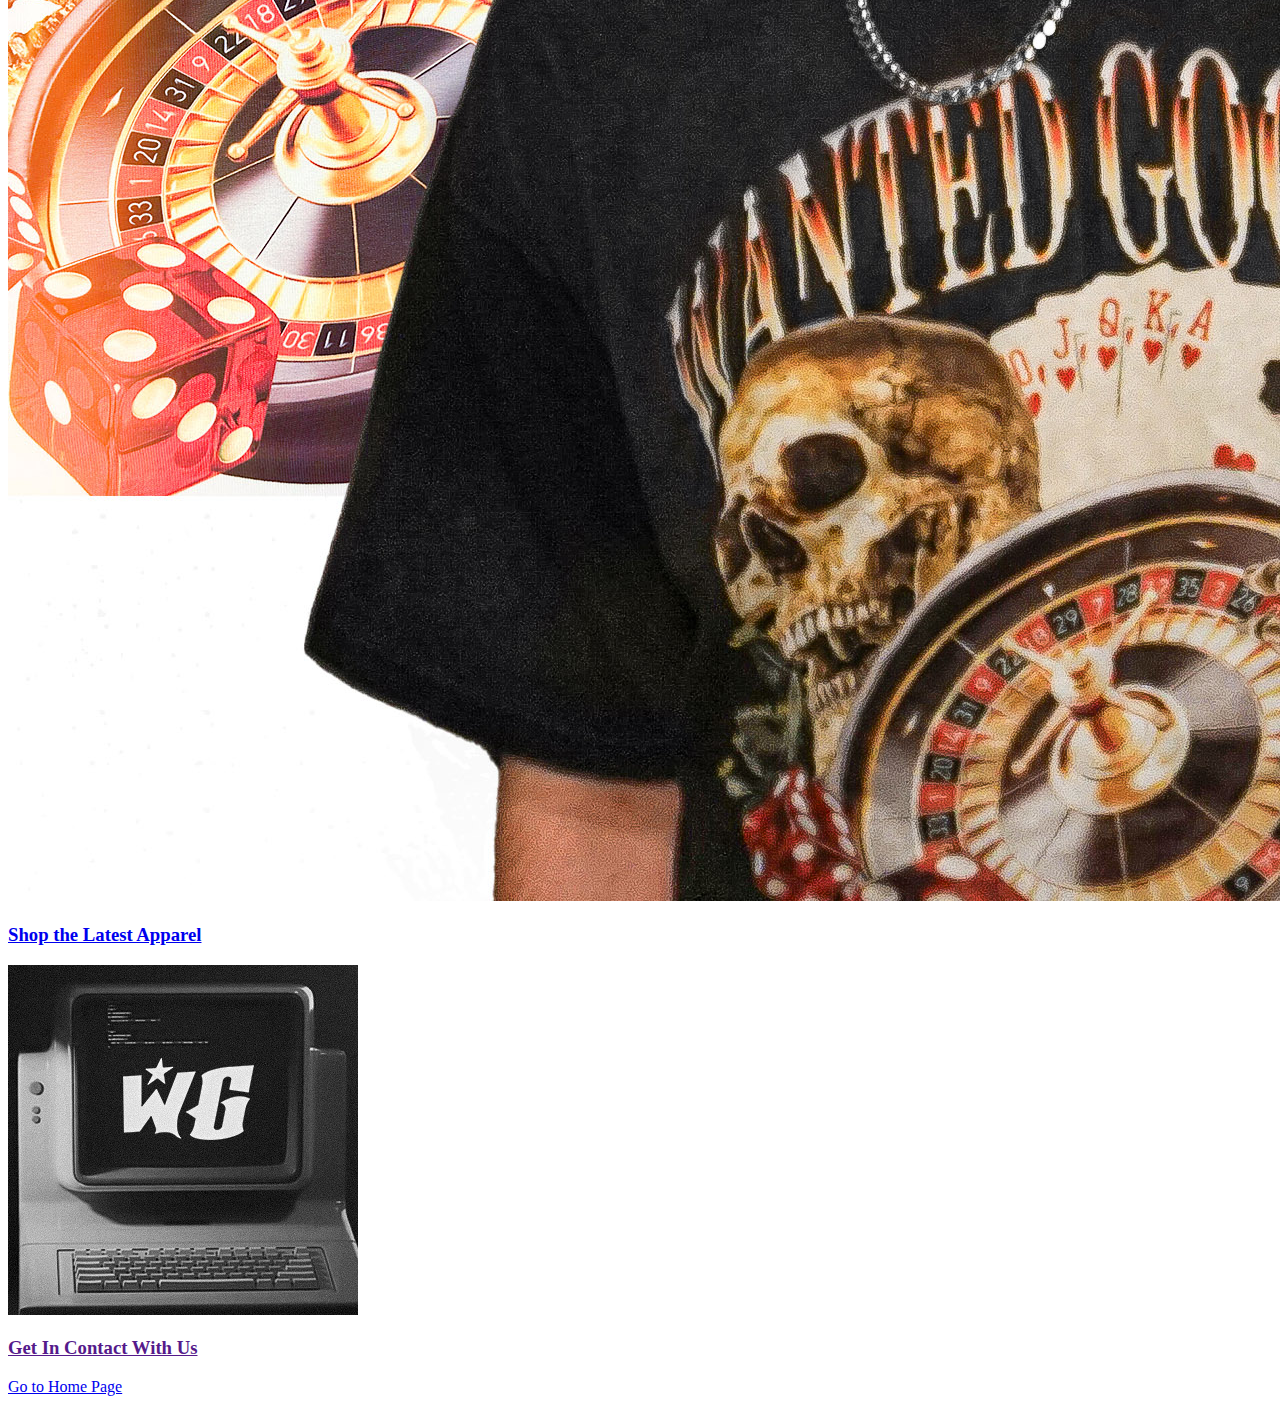
==== commit 30ee4e3f: "Revert "l"" ====
--- a/blog.html
+++ b/blog.html
@@ -13,21 +13,8 @@
 </head>
 
 <body>
+    
         <main>
-            <header>
-                <nav>
-                    <span class="Logo">
-                    <img src="Assets/Images/Wanted Goons Logo.png" alt="Wanted Goons Logo">
-                    </span>
-                <menu id="main-menu">
-                    <li><a href="blog.html"> BLOG </a></li>
-                    <li><a href="Store.html"> SHOP </a></li>
-                    <li><a href="Content.html"> CONTENT </a></li>
-                    <li><a href="index.html"> HOME </a></li>
-                </menu>
-                </nav> 
-                </header>
-
             <article>
 
                 <img id="LAN_Photo_1" src="Assets/Images/GI_Bz3ZXIAAdT5O.png" alt="LAN Photo">
@@ -86,6 +73,20 @@
             <span class=articledate> </span>
         </article>
          </div>
-    </section>   
+    </section>
+
+
+
+    <header>
+        <footer>
+    
+
+
+
+
+
+    <a href="index.html">Go to Home Page</a>
+
+    
 </body>
 </html>